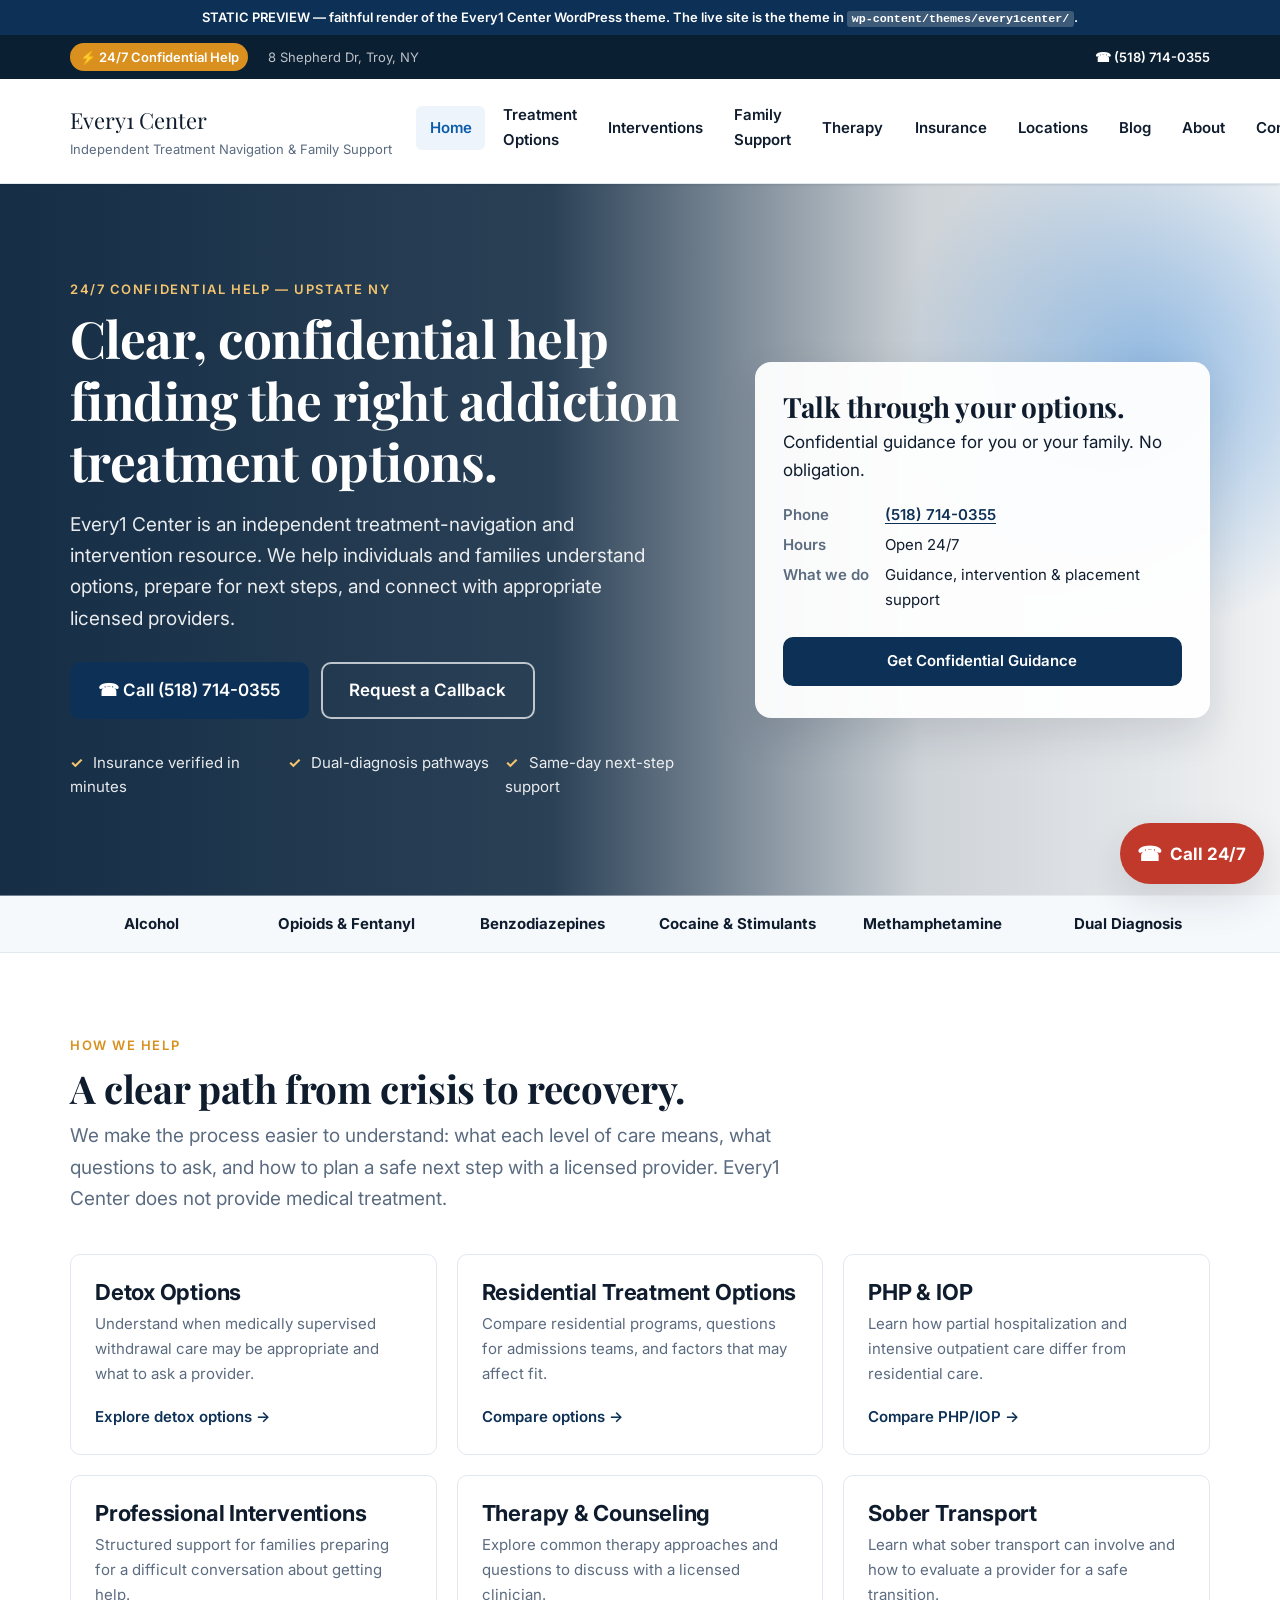
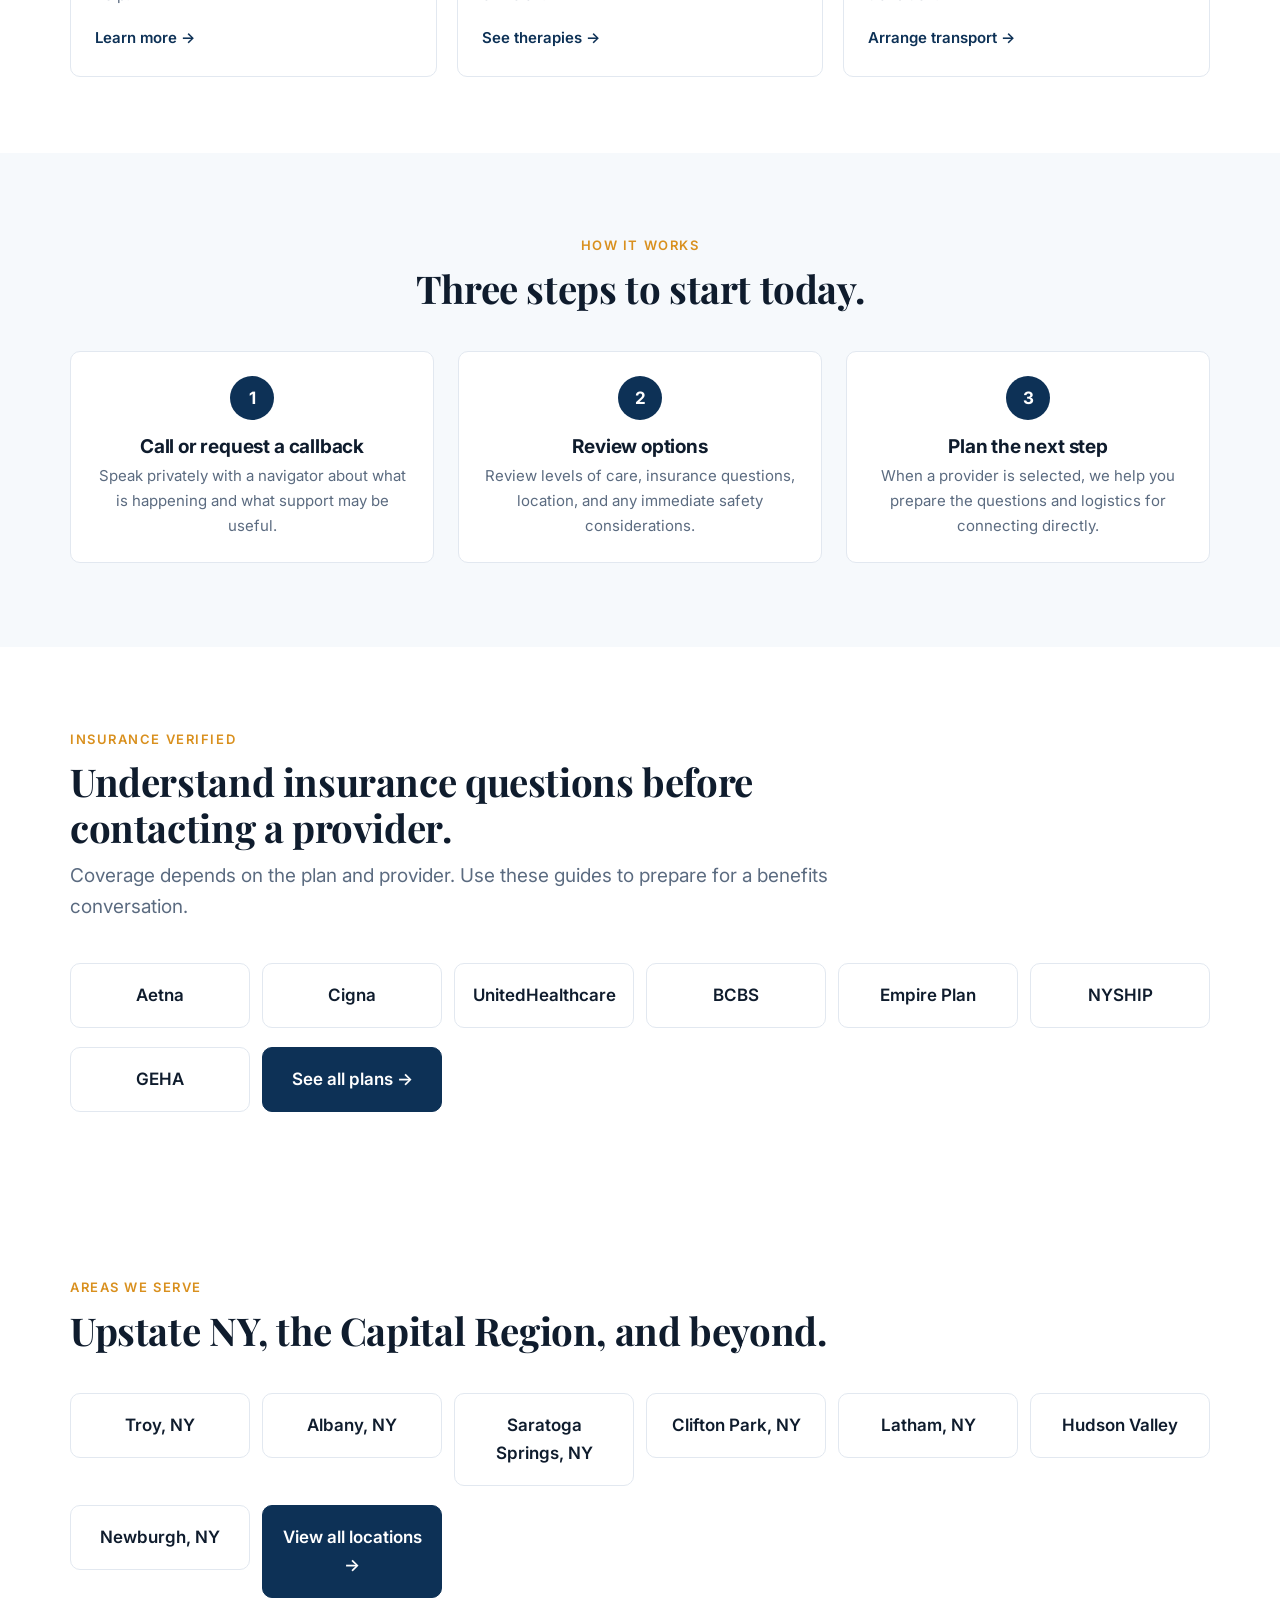
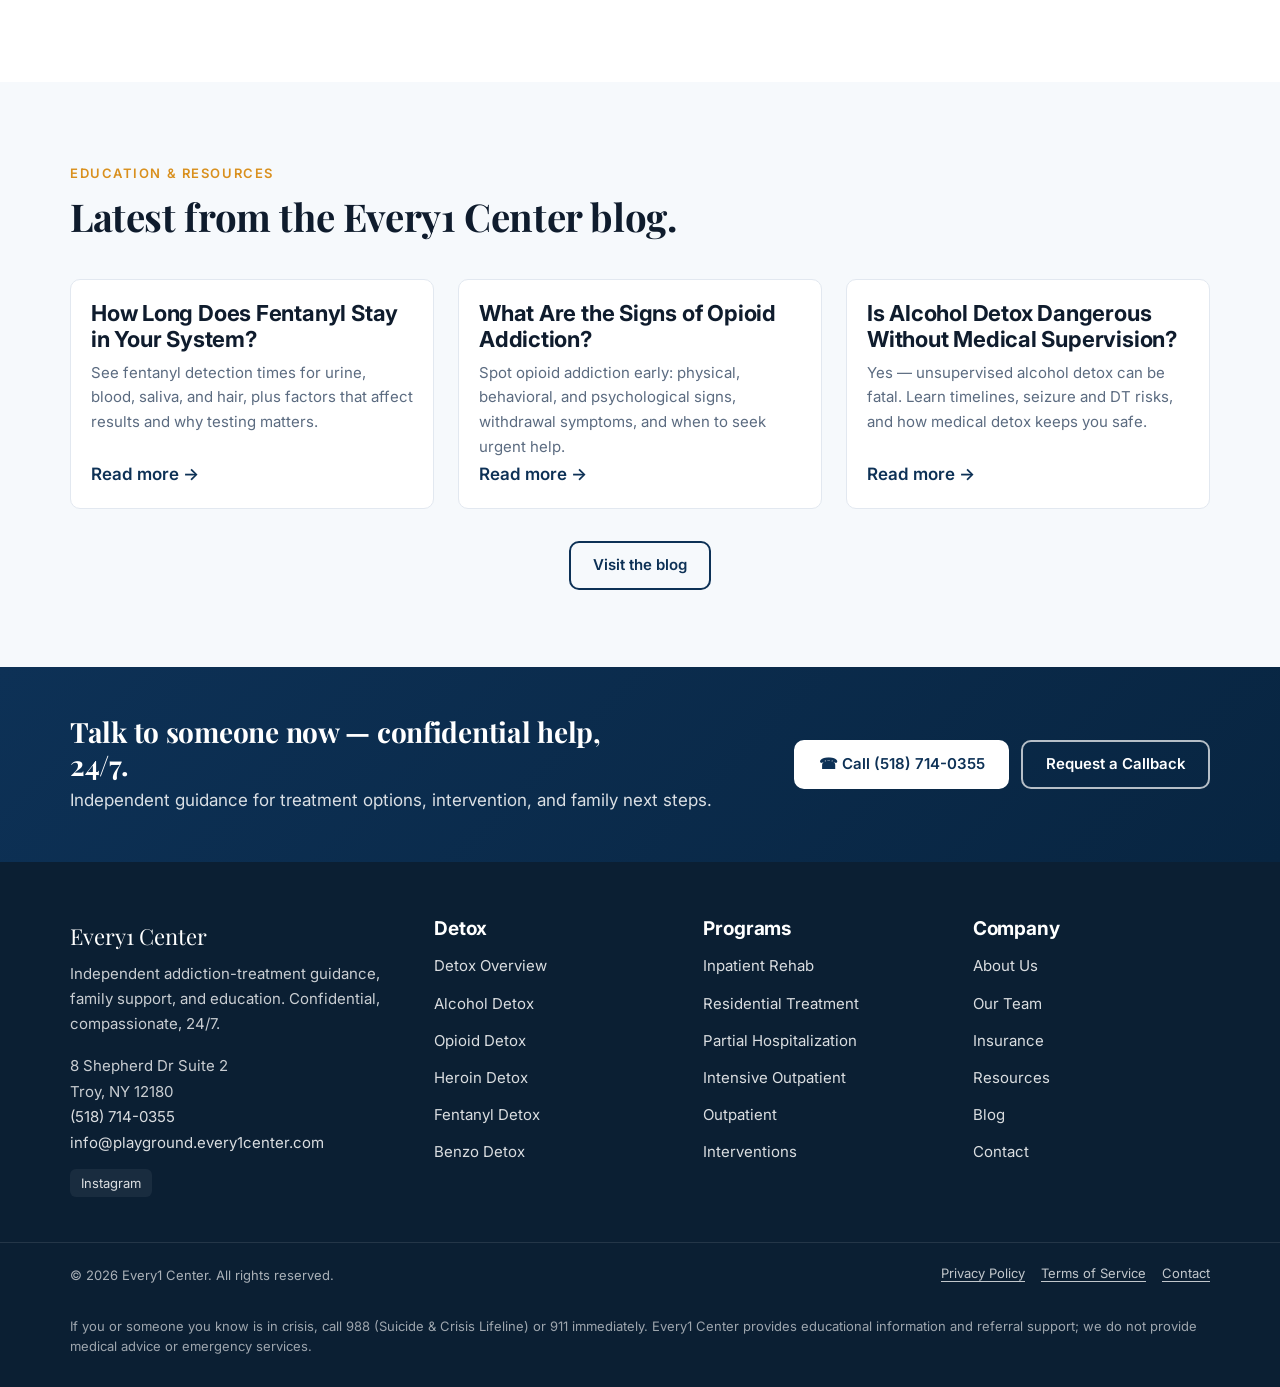
==== preview/index.html @ fe2fc379 "Add Every1 navigation redesign preview and theme updates" ====
<!doctype html>
<html lang="en-US">
<head>
<meta charset="UTF-8">
<meta name="viewport" content="width=device-width, initial-scale=1">
<title>Every1 Center | Treatment Navigation, Intervention & Family Support</title>
<link rel="preconnect" href="https://fonts.googleapis.com"><link rel="preconnect" href="https://fonts.gstatic.com" crossorigin><link href="https://fonts.googleapis.com/css2?family=Inter:wght@400;500;600;700;800&family=Playfair+Display:wght@500;600;700&display=swap" rel="stylesheet">
<style>
/* =============================================================
   Every1 Center — main stylesheet
   Clean medical / healthcare style. Trust-first, accessible.
   ============================================================= */

/* -------- Design tokens -------- */
:root {
	/* Brand: Every1 navy + warm gold + supportive green */
	--c-primary: #0d3156;
	--c-primary-dark: #082541;
	--c-primary-light: #38658f;
	--c-accent: #d9901e;
	--c-accent-dark: #b87412;
	--c-danger: #c0392b;           /* emergency / phone urgency */
	--c-ink: #0f1c2d;              /* near-black text */
	--c-ink-2: #29384b;
	--c-muted: #5b6b80;
	--c-line: #e2e8f0;
	--c-line-2: #cdd6e3;
	--c-bg: #ffffff;
	--c-bg-soft: #f6f9fc;
	--c-bg-tinted: #eef4fb;
	--c-bg-deep: #0b1f33;

	/* Type */
	--ff-sans: 'Inter', -apple-system, BlinkMacSystemFont, 'Segoe UI', Roboto, 'Helvetica Neue', Arial, sans-serif;
	--ff-serif: 'Playfair Display', Georgia, 'Times New Roman', serif;
	--fs-xs: 0.8125rem;
	--fs-sm: 0.9375rem;
	--fs-base: 1.0625rem;
	--fs-md: 1.1875rem;
	--fs-lg: 1.375rem;
	--fs-xl: 1.75rem;
	--fs-2xl: 2.25rem;
	--fs-3xl: 3rem;
	--fs-4xl: 3.75rem;

	/* Layout */
	--container: 1180px;
	--container-narrow: 820px;
	--radius: 10px;
	--radius-lg: 16px;
	--shadow-sm: 0 1px 2px rgba(15, 28, 45, 0.06), 0 1px 3px rgba(15, 28, 45, 0.05);
	--shadow-md: 0 4px 14px rgba(15, 28, 45, 0.08);
	--shadow-lg: 0 16px 40px rgba(15, 28, 45, 0.12);
	--ease: cubic-bezier(0.2, 0.7, 0.2, 1);
}

/* -------- Reset / base -------- */
*, *::before, *::after { box-sizing: border-box; }
html { -webkit-text-size-adjust: 100%; scroll-behavior: smooth; }
body {
	margin: 0;
	font-family: var(--ff-sans);
	font-size: var(--fs-base);
	line-height: 1.65;
	color: var(--c-ink);
	background: var(--c-bg);
	-webkit-font-smoothing: antialiased;
	-moz-osx-font-smoothing: grayscale;
}
img, svg, video { max-width: 100%; height: auto; display: block; }
a { color: var(--c-primary); text-decoration-thickness: 1px; text-underline-offset: 3px; transition: color 0.15s var(--ease); }
a:hover { color: var(--c-primary-dark); }
a:focus-visible { outline: 3px solid var(--c-primary-light); outline-offset: 2px; border-radius: 2px; }
button { font: inherit; cursor: pointer; }
hr { border: 0; height: 1px; background: var(--c-line); margin: 2.5rem 0; }

h1, h2, h3, h4, h5, h6 {
	font-family: var(--ff-serif);
	font-weight: 700;
	color: var(--c-ink);
	line-height: 1.2;
	margin: 0 0 0.75em;
	letter-spacing: -0.01em;
}
h1 { font-size: clamp(2rem, 4vw, var(--fs-4xl)); }
h2 { font-size: clamp(1.625rem, 3vw, var(--fs-3xl)); }
h3 { font-size: var(--fs-xl); }
h4 { font-size: var(--fs-lg); font-family: var(--ff-sans); font-weight: 700; }
h5 { font-size: var(--fs-md); font-family: var(--ff-sans); font-weight: 600; }
h6 { font-size: var(--fs-base); font-family: var(--ff-sans); font-weight: 600; text-transform: uppercase; letter-spacing: 0.06em; }

p { margin: 0 0 1.1em; }
ul, ol { padding-left: 1.25em; margin: 0 0 1.1em; }
ul li, ol li { margin-bottom: 0.4em; }

blockquote {
	border-left: 4px solid var(--c-primary);
	background: var(--c-bg-tinted);
	margin: 1.5em 0;
	padding: 1.25rem 1.5rem;
	font-style: italic;
	font-size: var(--fs-md);
	color: var(--c-ink-2);
	border-radius: 0 var(--radius) var(--radius) 0;
}

code, pre { font-family: ui-monospace, SFMono-Regular, 'SF Mono', Menlo, Consolas, monospace; font-size: 0.9em; }
code { background: var(--c-bg-soft); padding: 0.1em 0.35em; border-radius: 4px; }
pre { background: var(--c-bg-soft); padding: 1rem; border-radius: var(--radius); overflow: auto; }

table { width: 100%; border-collapse: collapse; margin: 1.5em 0; font-size: var(--fs-sm); }
th, td { padding: 0.7rem 0.9rem; border-bottom: 1px solid var(--c-line); text-align: left; }
th { background: var(--c-bg-soft); font-weight: 600; }

/* -------- Utilities -------- */
.container { width: 100%; max-width: var(--container); margin: 0 auto; padding: 0 1.25rem; }
.container-narrow { width: 100%; max-width: var(--container-narrow); margin: 0 auto; padding: 0 1.25rem; }
.text-center { text-align: center; }
.eyebrow {
	display: inline-block;
	font-size: var(--fs-xs);
	font-weight: 600;
	text-transform: uppercase;
	letter-spacing: 0.12em;
	color: var(--c-accent);
	margin: 0 0 0.5rem;
}
.screen-reader-text {
	position: absolute !important; clip: rect(1px, 1px, 1px, 1px);
	width: 1px; height: 1px; overflow: hidden; word-wrap: normal !important;
}
.screen-reader-text:focus {
	background: var(--c-primary); color: #fff;
	clip: auto !important; padding: 14px 22px; font-size: 1rem; height: auto; width: auto;
	z-index: 100000; top: 5px; left: 5px; border-radius: 4px;
}
.skip-link { position: absolute; left: -9999px; top: 0; }
.skip-link:focus { left: 6px; top: 6px; }

/* -------- Buttons -------- */
.btn {
	display: inline-flex;
	align-items: center;
	justify-content: center;
	gap: 0.5rem;
	padding: 0.85rem 1.4rem;
	font-weight: 600;
	font-size: var(--fs-sm);
	line-height: 1.2;
	border-radius: var(--radius);
	border: 2px solid transparent;
	text-decoration: none;
	transition: transform 0.15s var(--ease), background 0.15s var(--ease), color 0.15s var(--ease), border-color 0.15s var(--ease), box-shadow 0.15s var(--ease);
	cursor: pointer;
}
.btn:hover { transform: translateY(-1px); }
.btn:active { transform: translateY(0); }
.btn:focus-visible { outline: 3px solid var(--c-primary-light); outline-offset: 3px; }

.btn-primary { background: var(--c-primary); color: #fff; border-color: var(--c-primary); }
.btn-primary:hover { background: var(--c-primary-dark); border-color: var(--c-primary-dark); color: #fff; }

.btn-accent { background: var(--c-accent); color: #fff; border-color: var(--c-accent); }
.btn-accent:hover { background: var(--c-accent-dark); border-color: var(--c-accent-dark); color: #fff; }

.btn-outline { background: transparent; color: var(--c-primary); border-color: var(--c-primary); }
.btn-outline:hover { background: var(--c-primary); color: #fff; }

.btn-light { background: #fff; color: var(--c-primary); border-color: #fff; }
.btn-light:hover { background: var(--c-bg-soft); color: var(--c-primary-dark); border-color: var(--c-bg-soft); }

.btn-outline-light { background: transparent; color: #fff; border-color: rgba(255,255,255,0.7); }
.btn-outline-light:hover { background: #fff; color: var(--c-primary); }

.btn-sm { padding: 0.6rem 1rem; font-size: var(--fs-xs); }
.btn-lg { padding: 1rem 1.65rem; font-size: var(--fs-base); }
.btn-block { display: flex; width: 100%; }

.phone-link .icon-phone { font-size: 1.1em; }

/* -------- Top bar -------- */
.top-bar {
	background: var(--c-bg-deep);
	color: rgba(255,255,255,0.85);
	font-size: var(--fs-xs);
	padding: 0.5rem 0;
}
.top-bar__inner { display: flex; justify-content: space-between; align-items: center; gap: 1rem; flex-wrap: wrap; }
.top-bar__left, .top-bar__right { display: flex; gap: 1.25rem; align-items: center; flex-wrap: wrap; }
.top-bar__badge { background: var(--c-accent); color: #fff; padding: 0.2rem 0.6rem; border-radius: 999px; font-weight: 600; }
.top-bar__address { opacity: 0.85; }
.top-bar__phone { color: #fff; font-weight: 600; text-decoration: none; }
.top-bar__phone:hover { color: #fff; text-decoration: underline; }
.utility-menu { list-style: none; margin: 0; padding: 0; display: flex; gap: 1rem; }
.utility-menu a { color: rgba(255,255,255,0.85); text-decoration: none; }
.utility-menu a:hover { color: #fff; }

/* -------- Site header -------- */
.site-header {
	background: #fff;
	border-bottom: 1px solid var(--c-line);
	position: sticky;
	top: 0;
	z-index: 50;
	box-shadow: var(--shadow-sm);
}
.site-header__inner {
	display: flex;
	align-items: center;
	gap: 1.5rem;
	padding: 0.9rem 1.25rem;
}
.site-branding { flex: 0 0 auto; }
.site-branding .custom-logo-link img { max-height: 48px; width: auto; }
.site-title { margin: 0; font-family: var(--ff-serif); font-size: var(--fs-lg); }
.site-title a { color: var(--c-ink); text-decoration: none; }
.site-description { margin: 0; font-size: var(--fs-xs); color: var(--c-muted); }

.main-navigation { flex: 1 1 auto; display: flex; justify-content: center; }
.primary-menu { list-style: none; margin: 0; padding: 0; display: flex; gap: 0.25rem; align-items: center; }
.primary-menu > li { position: relative; }
.primary-menu > li > a {
	color: var(--c-ink); font-weight: 600; font-size: var(--fs-sm);
	padding: 0.6rem 0.85rem; display: inline-block; text-decoration: none;
	border-radius: 6px;
}
.primary-menu > li > a:hover,
.primary-menu > li.current-menu-item > a,
.primary-menu > li.current-menu-parent > a,
.primary-menu > li.current-menu-ancestor > a { color: var(--c-primary); background: var(--c-bg-tinted); }
.primary-menu .submenu-toggle {
	background: none; border: 0; color: var(--c-muted); font-size: 1.1rem; padding: 0.2rem 0.4rem;
	line-height: 1;
}
.primary-menu .sub-menu {
	list-style: none; margin: 0; padding: 0.5rem;
	position: absolute; top: 100%; left: 0;
	background: #fff; border: 1px solid var(--c-line); border-radius: var(--radius);
	box-shadow: var(--shadow-lg);
	min-width: 240px;
	opacity: 0; visibility: hidden; transform: translateY(6px);
	transition: opacity 0.15s var(--ease), visibility 0.15s var(--ease), transform 0.15s var(--ease);
	z-index: 60;
}
.primary-menu > li:hover > .sub-menu,
.primary-menu > li:focus-within > .sub-menu,
.primary-menu > li.is-open > .sub-menu { opacity: 1; visibility: visible; transform: translateY(0); }
.primary-menu .sub-menu a {
	display: block; padding: 0.5rem 0.75rem; color: var(--c-ink-2); text-decoration: none;
	border-radius: 6px; font-size: var(--fs-sm);
}
.primary-menu .sub-menu a:hover { background: var(--c-bg-tinted); color: var(--c-primary); }

.menu-toggle {
	display: none;
	background: transparent; border: 1px solid var(--c-line);
	border-radius: 8px; padding: 0.5rem 0.65rem;
}
.menu-toggle__bars { display: inline-block; width: 22px; height: 16px; position: relative; }
.menu-toggle__bars span {
	position: absolute; left: 0; right: 0; height: 2px; background: var(--c-ink);
	border-radius: 2px; transition: transform 0.2s var(--ease), opacity 0.2s var(--ease);
}
.menu-toggle__bars span:nth-child(1) { top: 0; }
.menu-toggle__bars span:nth-child(2) { top: 7px; }
.menu-toggle__bars span:nth-child(3) { top: 14px; }
.menu-toggle[aria-expanded="true"] .menu-toggle__bars span:nth-child(1) { transform: translateY(7px) rotate(45deg); }
.menu-toggle[aria-expanded="true"] .menu-toggle__bars span:nth-child(2) { opacity: 0; }
.menu-toggle[aria-expanded="true"] .menu-toggle__bars span:nth-child(3) { transform: translateY(-7px) rotate(-45deg); }

.site-header__cta { flex: 0 0 auto; }

/* -------- Breadcrumb strip -------- */
.page-header-strip {
	background: var(--c-bg-soft);
	border-bottom: 1px solid var(--c-line);
	padding: 0.65rem 0;
	font-size: var(--fs-xs);
	color: var(--c-muted);
}
.breadcrumbs ol { list-style: none; margin: 0; padding: 0; display: flex; flex-wrap: wrap; gap: 0.35rem; }
.breadcrumbs li { display: inline-flex; align-items: center; gap: 0.35rem; }
.breadcrumbs a { color: var(--c-muted); text-decoration: none; }
.breadcrumbs a:hover { color: var(--c-primary); text-decoration: underline; }
.breadcrumbs li[aria-current="page"] { color: var(--c-ink); font-weight: 500; }
.breadcrumbs .bc-sep { color: var(--c-line-2); }

/* -------- Hero -------- */
.hero {
	background-image: linear-gradient(90deg, rgba(7, 33, 58, .94) 0%, rgba(7, 33, 58, .86) 43%, rgba(7, 33, 58, .20) 72%, rgba(7, 33, 58, .06) 100%), url('https://images.unsplash.com/photo-1576091160399-112ba8d25d1d?auto=format&fit=crop&w=1900&q=85');
	background-position: center;
	background-size: cover;
	color: #fff;
	padding: clamp(3rem, 7vw, 6rem) 0;
	position: relative;
	overflow: hidden;
}
.hero::after {
	content: ""; position: absolute; right: -10%; top: -10%;
	width: 520px; height: 520px;
	background: radial-gradient(circle, rgba(46, 131, 216, 0.45), transparent 70%);
	pointer-events: none;
}
.hero__inner {
	display: grid;
	grid-template-columns: minmax(0, 1.4fr) minmax(0, 1fr);
	gap: 3rem;
	align-items: center;
	position: relative;
	z-index: 1;
}
.hero h1 { color: #fff; margin-bottom: 1rem; }
.hero__content .eyebrow { color: #f4c46e; }
.hero__lede { font-size: var(--fs-md); color: rgba(255,255,255,0.9); margin-bottom: 1.75rem; max-width: 38rem; }
.hero__actions { display: flex; flex-wrap: wrap; gap: 0.75rem; margin-bottom: 2rem; }
.hero__trust { list-style: none; padding: 0; margin: 0; display: grid; grid-template-columns: repeat(auto-fit, minmax(180px, 1fr)); gap: 0.5rem 1rem; color: rgba(255,255,255,0.9); }
.hero__trust li { padding-left: 0; font-size: var(--fs-sm); }
.hero__trust li span { color: #f4c46e; font-weight: 700; margin-right: 0.4rem; }

.hero__card {
	background: rgba(255,255,255,0.95);
	color: var(--c-ink);
	border-radius: var(--radius-lg);
	padding: 1.75rem 1.75rem 2rem;
	box-shadow: var(--shadow-lg);
	backdrop-filter: blur(4px);
}
.hero__card h2 { font-size: var(--fs-xl); margin-bottom: 0.25rem; }
.hero__card-meta { margin: 1rem 0 1.5rem; display: grid; grid-template-columns: auto 1fr; column-gap: 1rem; row-gap: 0.35rem; font-size: var(--fs-sm); }
.hero__card-meta dt { font-weight: 600; color: var(--c-muted); }
.hero__card-meta dd { margin: 0; color: var(--c-ink); }
.hero__card-meta a { color: var(--c-primary); font-weight: 600; }

/* -------- Trust bar -------- */
.trust-bar {
	background: var(--c-bg-soft);
	border-bottom: 1px solid var(--c-line);
	padding: 1rem 0;
}
.trust-bar__grid {
	display: grid;
	grid-template-columns: repeat(auto-fit, minmax(150px, 1fr));
	gap: 0.5rem 2rem;
	text-align: center;
	font-size: var(--fs-sm);
	color: var(--c-muted);
}
.trust-bar__item strong { color: var(--c-ink); }

/* -------- Sections -------- */
section { padding: clamp(3rem, 6vw, 5rem) 0; }
.section-header { max-width: 760px; margin: 0 0 2.5rem; }
.section-header--center { margin-left: auto; margin-right: auto; text-align: center; }
.section-header h2 { margin-bottom: 0.6rem; }
.section-sub { color: var(--c-muted); font-size: var(--fs-md); margin: 0; }

/* -------- Card grid -------- */
.card-grid { display: grid; gap: 1.25rem; }
.card-grid--2 { grid-template-columns: repeat(auto-fit, minmax(280px, 1fr)); }
.card-grid--3 { grid-template-columns: repeat(auto-fit, minmax(280px, 1fr)); }
.card-grid--4 { grid-template-columns: repeat(auto-fit, minmax(220px, 1fr)); }

.service-card {
	display: block;
	padding: 1.5rem;
	background: #fff;
	border: 1px solid var(--c-line);
	border-radius: var(--radius);
	text-decoration: none;
	color: var(--c-ink);
	transition: transform 0.2s var(--ease), box-shadow 0.2s var(--ease), border-color 0.2s var(--ease);
	position: relative;
}
.service-card:hover { transform: translateY(-4px); box-shadow: var(--shadow-md); border-color: var(--c-primary-light); color: var(--c-ink); }
.service-card h3 { font-size: var(--fs-lg); font-family: var(--ff-sans); font-weight: 700; margin-bottom: 0.4rem; }
.service-card p { color: var(--c-muted); margin-bottom: 1rem; font-size: var(--fs-sm); }
.service-card .card-cta { color: var(--c-primary); font-weight: 600; font-size: var(--fs-sm); }

/* -------- Steps -------- */
.steps { background: var(--c-bg-soft); }
.steps-list { list-style: none; padding: 0; margin: 0; display: grid; gap: 1.5rem; grid-template-columns: repeat(auto-fit, minmax(240px, 1fr)); }
.steps-list li {
	background: #fff; border: 1px solid var(--c-line); border-radius: var(--radius);
	padding: 1.5rem 1.25rem; text-align: center;
}
.steps-list__num {
	display: inline-flex; align-items: center; justify-content: center;
	width: 44px; height: 44px;
	background: var(--c-primary); color: #fff;
	border-radius: 50%; font-weight: 700; margin-bottom: 1rem;
}
.steps-list h3 { font-family: var(--ff-sans); font-size: var(--fs-md); margin-bottom: 0.35rem; }
.steps-list p { color: var(--c-muted); font-size: var(--fs-sm); margin: 0; }

/* -------- Insurance + locations grids -------- */
.insurance-grid, .location-grid {
	list-style: none; padding: 0; margin: 0;
	display: grid; gap: 0.75rem;
	grid-template-columns: repeat(auto-fit, minmax(180px, 1fr));
}
.insurance-grid li a, .location-grid li a {
	display: flex; align-items: center; justify-content: center;
	padding: 1.1rem 1rem; min-height: 64px;
	background: #fff; border: 1px solid var(--c-line);
	border-radius: var(--radius);
	color: var(--c-ink); font-weight: 600; text-decoration: none; text-align: center;
	transition: border-color 0.15s var(--ease), color 0.15s var(--ease), background 0.15s var(--ease);
}
.insurance-grid li a:hover, .location-grid li a:hover { border-color: var(--c-primary); color: var(--c-primary); background: var(--c-bg-tinted); }
.insurance-grid li .all-link, .location-grid li .all-link { background: var(--c-primary); color: #fff; border-color: var(--c-primary); }
.insurance-grid li .all-link:hover, .location-grid li .all-link:hover { background: var(--c-primary-dark); color: #fff; border-color: var(--c-primary-dark); }

/* -------- Blog teaser & post cards -------- */
.blog-teaser { background: var(--c-bg-soft); }
.post-grid { display: grid; gap: 1.5rem; grid-template-columns: repeat(auto-fit, minmax(280px, 1fr)); margin-bottom: 2rem; }
.post-card {
	background: #fff; border: 1px solid var(--c-line); border-radius: var(--radius);
	overflow: hidden; display: flex; flex-direction: column;
	transition: box-shadow 0.2s var(--ease), transform 0.2s var(--ease);
}
.post-card:hover { box-shadow: var(--shadow-md); transform: translateY(-2px); }
.post-card__media { display: block; background: var(--c-bg-tinted); aspect-ratio: 16 / 10; overflow: hidden; }
.post-card__media img { width: 100%; height: 100%; object-fit: cover; }
.post-card__body { padding: 1.25rem; flex: 1; display: flex; flex-direction: column; }
.post-card__meta { font-size: var(--fs-xs); color: var(--c-muted); margin-bottom: 0.5rem; text-transform: uppercase; letter-spacing: 0.06em; }
.post-card__meta a { color: var(--c-accent); text-decoration: none; font-weight: 600; }
.post-card__title { font-size: var(--fs-lg); font-family: var(--ff-sans); margin-bottom: 0.5rem; }
.post-card__title a { color: var(--c-ink); text-decoration: none; }
.post-card__title a:hover { color: var(--c-primary); }
.post-card__excerpt { color: var(--c-muted); font-size: var(--fs-sm); flex: 1; }
.post-card__footer { margin-top: 0.75rem; }
.read-more { font-weight: 600; color: var(--c-primary); text-decoration: none; }
.read-more:hover { text-decoration: underline; }

/* -------- CTA band -------- */
.cta-band {
	background: linear-gradient(135deg, var(--c-primary), var(--c-primary-dark));
	color: #fff;
	padding: 3rem 0;
}
.cta-band .container {
	display: flex; gap: 2rem; align-items: center; justify-content: space-between; flex-wrap: wrap;
}
.cta-band h2 { color: #fff; font-size: var(--fs-xl); margin-bottom: 0.25rem; max-width: 36rem; }
.cta-band p { color: rgba(255,255,255,0.85); margin: 0; }
.cta-band__actions { display: flex; gap: 0.75rem; flex-wrap: wrap; }

/* -------- Page header / entry -------- */
.page-main, .single-main, .archive-main, .search-main {
	background: #fff;
	padding: clamp(2.5rem, 5vw, 4rem) 0 clamp(3rem, 6vw, 5rem);
}
.entry-page .entry-header { margin-bottom: 2rem; }
.entry-title { margin-bottom: 0.5rem; }
.entry-lede { color: var(--c-muted); font-size: var(--fs-md); max-width: 60ch; }
.entry-featured { margin: 0 auto 2rem; }
.entry-featured img { width: 100%; border-radius: var(--radius); }
.entry-content {
	max-width: 760px; margin: 0 auto;
}
.entry-content > .container { padding: 0; }
.entry-content h2 { margin-top: 2.5rem; }
.entry-content h3 { margin-top: 2rem; }
.entry-content img { border-radius: var(--radius); margin: 1.5rem 0; }
.entry-content a { font-weight: 500; }
.entry-content blockquote p:last-child { margin-bottom: 0; }
.entry-content ul, .entry-content ol { padding-left: 1.5em; }

.entry-meta { color: var(--c-muted); font-size: var(--fs-sm); margin-top: 0.5rem; }
.entry-meta a { color: inherit; text-decoration: none; }
.entry-meta a:hover { color: var(--c-primary); }
.cat-links { display: inline-block; font-size: var(--fs-xs); text-transform: uppercase; letter-spacing: 0.06em; color: var(--c-accent); font-weight: 600; }
.cat-links a { color: inherit; text-decoration: none; }

.entry-footer { margin-top: 2rem; font-size: var(--fs-sm); color: var(--c-muted); }
.edit-link a { color: var(--c-primary); text-decoration: none; }

.post-pagination {
	display: grid; gap: 1rem;
	grid-template-columns: repeat(auto-fit, minmax(260px, 1fr));
	margin: 3rem 0;
	padding: 1.5rem 0;
	border-top: 1px solid var(--c-line);
	border-bottom: 1px solid var(--c-line);
}
.post-pagination a { text-decoration: none; color: var(--c-ink); display: block; }
.post-pagination .nav-direction { display: block; font-size: var(--fs-xs); color: var(--c-muted); text-transform: uppercase; letter-spacing: 0.06em; }
.post-pagination .nav-title { font-weight: 600; color: var(--c-primary); }

/* -------- Layout with sidebar -------- */
.layout-with-sidebar {
	display: grid;
	gap: 3rem;
	grid-template-columns: minmax(0, 1fr) 320px;
	align-items: start;
}
.layout-with-sidebar .main-content { min-width: 0; }
.widget-area .widget {
	background: #fff;
	border: 1px solid var(--c-line);
	border-radius: var(--radius);
	padding: 1.25rem;
	margin-bottom: 1.25rem;
}
.widget-title { font-size: var(--fs-md); font-family: var(--ff-sans); margin-bottom: 0.75rem; }
.widget ul { list-style: none; padding: 0; margin: 0; }
.widget ul li { padding: 0.35rem 0; border-bottom: 1px dashed var(--c-line); }
.widget ul li:last-child { border-bottom: 0; }
.widget ul li a { color: var(--c-ink-2); text-decoration: none; }
.widget ul li a:hover { color: var(--c-primary); }
.widget-help { background: var(--c-bg-tinted); border-color: var(--c-primary-light); }
.widget-help .btn + .btn { margin-top: 0.5rem; }

/* -------- Page title block -------- */
.page-title-block { margin-bottom: 2rem; }
.page-title-block .page-title { margin-bottom: 0.5rem; }
.archive-description { color: var(--c-muted); }

/* -------- Search form -------- */
.search-form { display: flex; gap: 0.5rem; align-items: stretch; }
.search-form .search-field {
	flex: 1; padding: 0.75rem 1rem; border: 1px solid var(--c-line);
	border-radius: var(--radius); font: inherit; background: #fff; color: var(--c-ink);
}
.search-form .search-field:focus { outline: 3px solid var(--c-primary-light); outline-offset: 1px; border-color: var(--c-primary); }
.search-result { padding: 1.25rem 0; border-bottom: 1px solid var(--c-line); }
.search-result__title { font-family: var(--ff-sans); font-size: var(--fs-lg); margin-bottom: 0.25rem; }
.search-result__title a { color: var(--c-primary); text-decoration: none; }
.search-result__url { font-size: var(--fs-xs); color: var(--c-muted); margin: 0 0 0.5rem; }
.search-result__excerpt { color: var(--c-ink-2); }

/* -------- 404 -------- */
.error-404 { padding: 5rem 0; text-align: center; }
.error-404__inner { max-width: 640px; margin: 0 auto; }
.error-404 h1 { margin-bottom: 0.5rem; }
.error-404__lede { color: var(--c-muted); margin-bottom: 1.5rem; }
.error-404__actions { display: flex; gap: 0.75rem; justify-content: center; flex-wrap: wrap; margin-bottom: 2rem; }
.error-404__search { margin: 2rem auto; max-width: 480px; }
.error-404__links { margin-top: 2rem; text-align: left; }
.error-404__links ul { list-style: disc; padding-left: 1.5rem; }

/* -------- Pagination -------- */
.pagination { display: flex; justify-content: center; gap: 0.4rem; flex-wrap: wrap; margin: 2rem 0 0; }
.pagination .page-numbers {
	display: inline-flex; align-items: center; justify-content: center;
	min-width: 40px; height: 40px; padding: 0 0.75rem;
	border: 1px solid var(--c-line); border-radius: 8px;
	color: var(--c-ink-2); text-decoration: none; font-weight: 600;
}
.pagination .page-numbers:hover, .pagination .page-numbers.current { background: var(--c-primary); color: #fff; border-color: var(--c-primary); }

/* -------- Footer -------- */
.site-footer { background: var(--c-bg-deep); color: rgba(255,255,255,0.8); padding-top: 3.5rem; margin-top: 0; }
.site-footer__top { display: grid; gap: 2rem; grid-template-columns: 1.4fr 1fr 1fr 1fr; padding-bottom: 2.5rem; }
.footer-col { font-size: var(--fs-sm); }
.footer-col .widget-title, .footer-col h3 { color: #fff; font-family: var(--ff-sans); font-size: var(--fs-md); margin-bottom: 0.85rem; }
.footer-col p, .footer-col address { color: rgba(255,255,255,0.78); font-style: normal; }
.footer-col a { color: rgba(255,255,255,0.85); text-decoration: none; }
.footer-col a:hover { color: #fff; text-decoration: underline; }
.footer-title { font-family: var(--ff-serif); font-size: var(--fs-lg); margin: 0 0 0.5rem; }
.footer-title a { color: #fff; }
.footer-tagline { font-size: var(--fs-sm); }
.footer-address { line-height: 1.7; font-size: var(--fs-sm); }
.footer-links { list-style: none; padding: 0; margin: 0; display: grid; gap: 0.4rem; }
.social-links { list-style: none; padding: 0; margin: 1rem 0 0; display: flex; gap: 0.75rem; }
.social-links a { padding: 0.35rem 0.7rem; background: rgba(255,255,255,0.06); border-radius: 6px; font-size: var(--fs-xs); }
.social-links a:hover { background: rgba(255,255,255,0.12); text-decoration: none; }

.site-footer__bottom {
	border-top: 1px solid rgba(255,255,255,0.1);
	padding: 1.25rem 0 2rem;
	font-size: var(--fs-xs);
	color: rgba(255,255,255,0.65);
}
.site-footer__bottom .container { display: flex; flex-wrap: wrap; gap: 1rem; justify-content: space-between; align-items: center; }
.footer-menu { list-style: none; padding: 0; margin: 0; display: flex; gap: 1rem; flex-wrap: wrap; }
.footer-menu a { color: rgba(255,255,255,0.75); }
.copyright { margin: 0; }
.legal-fine-print { flex-basis: 100%; margin: 0.75rem 0 0; line-height: 1.5; color: rgba(255,255,255,0.6); }

/* -------- Floating call button -------- */
.floating-call {
	position: fixed; right: 1rem; bottom: 1rem;
	background: var(--c-danger); color: #fff;
	padding: 0.85rem 1.1rem;
	border-radius: 999px;
	font-weight: 700; text-decoration: none;
	box-shadow: var(--shadow-lg);
	display: inline-flex; align-items: center; gap: 0.5rem;
	z-index: 70;
	transition: transform 0.15s var(--ease), background 0.15s var(--ease);
}
.floating-call:hover { transform: translateY(-2px); background: #a32a1f; color: #fff; }
.floating-call span:first-child { font-size: 1.2em; }

/* -------- Responsive -------- */
@media (max-width: 980px) {
	.site-footer__top { grid-template-columns: 1fr 1fr; }
	.hero__inner { grid-template-columns: 1fr; }
	.hero__card { order: 2; }
	.layout-with-sidebar { grid-template-columns: 1fr; }
	.layout-with-sidebar .widget-area { order: 2; }
}

@media (max-width: 760px) {
	.menu-toggle { display: inline-flex; align-items: center; justify-content: center; margin-left: auto; }
	.site-header__inner { flex-wrap: wrap; gap: 0.75rem; }
	.site-header__cta { display: none; }
	.main-navigation {
		flex-basis: 100%;
		max-height: 0;
		overflow: hidden;
		transition: max-height 0.25s var(--ease);
	}
	.main-navigation.is-open { max-height: 1500px; }
	.primary-menu { flex-direction: column; align-items: stretch; gap: 0; padding: 0.5rem 0; }
	.primary-menu > li > a { padding: 0.75rem 0.5rem; border-bottom: 1px solid var(--c-line); }
	.primary-menu .sub-menu {
		position: static; opacity: 1; visibility: visible; transform: none;
		box-shadow: none; border: 0; border-left: 3px solid var(--c-line);
		border-radius: 0; padding-left: 1rem;
		max-height: 0; overflow: hidden; transition: max-height 0.2s var(--ease);
	}
	.primary-menu > li.is-open > .sub-menu { max-height: 1500px; }
	.top-bar__inner { font-size: 0.8125rem; gap: 0.5rem; }
	.top-bar__left .top-bar__address { display: none; }
	.site-footer__top { grid-template-columns: 1fr; }
	.cta-band .container { flex-direction: column; align-items: flex-start; text-align: left; }
}

@media (max-width: 480px) {
	.btn { width: 100%; }
	.hero__actions .btn, .cta-band__actions .btn { width: 100%; }
	.floating-call__text { display: none; }
	.floating-call { padding: 0.85rem 1rem; }
}

@media print {
	.top-bar, .site-header__cta, .floating-call, .cta-band, .menu-toggle, .main-navigation, .site-footer__bottom .footer-menu { display: none !important; }
	body { color: #000; }
	a { color: #000; text-decoration: underline; }
}

</style>
</head>
<body>
<div style="background:#0d3156;color:#fff;text-align:center;padding:.5rem 1rem;font:600 13px/1.4 Inter,sans-serif;">STATIC PREVIEW &mdash; faithful render of the Every1 Center WordPress theme. The live site is the theme in <code style="background:rgba(255,255,255,.2);padding:1px 5px;border-radius:3px;">wp-content/themes/every1center/</code>.</div>

<div class="top-bar">
  <div class="container top-bar__inner">
    <div class="top-bar__left">
      <span class="top-bar__badge">&#9889; 24/7 Confidential Help</span>
      <span class="top-bar__address">8 Shepherd Dr, Troy, NY</span>
    </div>
    <div class="top-bar__right">
      <a class="top-bar__phone" href="tel:+15187140355">&#9742; (518) 714-0355</a>
    </div>
  </div>
</div>
<header class="site-header">
  <div class="container site-header__inner">
    <div class="site-branding">
      <p class="site-title"><a href="index.html">Every1 Center</a></p>
      <p class="site-description">Independent Treatment Navigation &amp; Family Support</p>
    </div>
    <button class="menu-toggle" aria-expanded="false" aria-controls="nav">
      <span class="menu-toggle__bars"><span></span><span></span><span></span></span>
      <span class="screen-reader-text">Menu</span>
    </button>
    <nav class="main-navigation" id="nav" aria-label="Primary">
      <ul class="primary-menu">
        <li><a href="index.html" style="background:#eef4fb;color:#0b5cab;">Home</a></li>
        <li><a href="interior.html">Treatment Options</a></li>
        <li><a href="#">Interventions</a></li>
        <li><a href="#">Family Support</a></li>
        <li><a href="#">Therapy</a></li>
        <li><a href="#">Insurance</a></li>
        <li><a href="#">Locations</a></li>
        <li><a href="blog-post.html">Blog</a></li>
        <li><a href="#">About</a></li>
        <li><a href="#">Contact</a></li>
      </ul>
    </nav>
    <div class="site-header__cta">
      <a class="btn btn-primary btn-sm phone-link" href="tel:+15187140355">&#9742; Call (518) 714-0355</a>
    </div>
  </div>
</header>

<main class="site-main home-main">
  <section class="hero">
    <div class="container hero__inner">
      <div class="hero__content">
        <p class="eyebrow">24/7 Confidential Help &mdash; Upstate NY</p>
        <h1>Clear, confidential help finding the right addiction treatment options.</h1>
        <p class="hero__lede">Every1 Center is an independent treatment-navigation and intervention resource. We help individuals and families understand options, prepare for next steps, and connect with appropriate licensed providers.</p>
        <div class="hero__actions">
          <a class="btn btn-primary btn-lg phone-link" href="tel:+15187140355">&#9742; Call (518) 714-0355</a>
          <a class="btn btn-outline-light btn-lg" href="#">Request a Callback</a>
        </div>
        <ul class="hero__trust">
          <li><span>&check;</span> Insurance verified in minutes</li>
          <li><span>&check;</span> Dual-diagnosis pathways</li>
          <li><span>&check;</span> Same-day next-step support</li>
        </ul>
      </div>
      <aside class="hero__card">
        <h2>Talk through your options.</h2>
        <p>Confidential guidance for you or your family. No obligation.</p>
        <dl class="hero__card-meta">
          <dt>Phone</dt><dd><a href="tel:+15187140355">(518) 714-0355</a></dd>
          <dt>Hours</dt><dd>Open 24/7</dd>
          <dt>What we do</dt><dd>Guidance, intervention &amp; placement support</dd>
        </dl>
        <a class="btn btn-primary btn-block" href="#">Get Confidential Guidance</a>
      </aside>
    </div>
  </section>

  <section class="trust-bar">
    <div class="container trust-bar__grid">
      <div class="trust-bar__item"><strong>Alcohol</strong></div>
      <div class="trust-bar__item"><strong>Opioids &amp; Fentanyl</strong></div>
      <div class="trust-bar__item"><strong>Benzodiazepines</strong></div>
      <div class="trust-bar__item"><strong>Cocaine &amp; Stimulants</strong></div>
      <div class="trust-bar__item"><strong>Methamphetamine</strong></div>
      <div class="trust-bar__item"><strong>Dual Diagnosis</strong></div>
    </div>
  </section>

  <section class="services">
    <div class="container">
      <header class="section-header">
        <p class="eyebrow">How we help</p>
        <h2>A clear path from crisis to recovery.</h2>
        <p class="section-sub">We make the process easier to understand: what each level of care means, what questions to ask, and how to plan a safe next step with a licensed provider. Every1 Center does not provide medical treatment.</p>
      </header>
      <div class="card-grid card-grid--3">
        <a class="service-card" href="interior.html"><h3>Detox Options</h3><p>Understand when medically supervised withdrawal care may be appropriate and what to ask a provider.</p><span class="card-cta">Explore detox options &rarr;</span></a>
        <a class="service-card" href="#"><h3>Residential Treatment Options</h3><p>Compare residential programs, questions for admissions teams, and factors that may affect fit.</p><span class="card-cta">Compare options &rarr;</span></a>
        <a class="service-card" href="#"><h3>PHP &amp; IOP</h3><p>Learn how partial hospitalization and intensive outpatient care differ from residential care.</p><span class="card-cta">Compare PHP/IOP &rarr;</span></a>
        <a class="service-card" href="#"><h3>Professional Interventions</h3><p>Structured support for families preparing for a difficult conversation about getting help.</p><span class="card-cta">Learn more &rarr;</span></a>
        <a class="service-card" href="#"><h3>Therapy &amp; Counseling</h3><p>Explore common therapy approaches and questions to discuss with a licensed clinician.</p><span class="card-cta">See therapies &rarr;</span></a>
        <a class="service-card" href="#"><h3>Sober Transport</h3><p>Learn what sober transport can involve and how to evaluate a provider for a safe transition.</p><span class="card-cta">Arrange transport &rarr;</span></a>
      </div>
    </div>
  </section>

  <section class="steps">
    <div class="container">
      <header class="section-header section-header--center">
        <p class="eyebrow">How it works</p>
        <h2>Three steps to start today.</h2>
      </header>
      <ol class="steps-list">
        <li><span class="steps-list__num">1</span><h3>Call or request a callback</h3><p>Speak privately with a navigator about what is happening and what support may be useful.</p></li>
        <li><span class="steps-list__num">2</span><h3>Review options</h3><p>Review levels of care, insurance questions, location, and any immediate safety considerations.</p></li>
        <li><span class="steps-list__num">3</span><h3>Plan the next step</h3><p>When a provider is selected, we help you prepare the questions and logistics for connecting directly.</p></li>
      </ol>
    </div>
  </section>

  <section class="insurance">
    <div class="container">
      <header class="section-header">
        <p class="eyebrow">Insurance verified</p>
        <h2>Understand insurance questions before contacting a provider.</h2>
        <p class="section-sub">Coverage depends on the plan and provider. Use these guides to prepare for a benefits conversation.</p>
      </header>
      <ul class="insurance-grid">
        <li><a href="#">Aetna</a></li><li><a href="#">Cigna</a></li>
        <li><a href="#">UnitedHealthcare</a></li><li><a href="#">BCBS</a></li>
        <li><a href="#">Empire Plan</a></li><li><a href="#">NYSHIP</a></li>
        <li><a href="#">GEHA</a></li><li><a href="#" class="all-link">See all plans &rarr;</a></li>
      </ul>
    </div>
  </section>

  <section class="locations">
    <div class="container">
      <header class="section-header">
        <p class="eyebrow">Areas we serve</p>
        <h2>Upstate NY, the Capital Region, and beyond.</h2>
      </header>
      <ul class="location-grid">
        <li><a href="#">Troy, NY</a></li><li><a href="#">Albany, NY</a></li>
        <li><a href="#">Saratoga Springs, NY</a></li><li><a href="#">Clifton Park, NY</a></li>
        <li><a href="#">Latham, NY</a></li><li><a href="#">Hudson Valley</a></li>
        <li><a href="#">Newburgh, NY</a></li><li><a href="#" class="all-link">View all locations &rarr;</a></li>
      </ul>
    </div>
  </section>

  <section class="blog-teaser">
    <div class="container">
      <header class="section-header">
        <p class="eyebrow">Education &amp; resources</p>
        <h2>Latest from the Every1 Center blog.</h2>
      </header>
      <div class="post-grid">
        <article class="post-card"><div class="post-card__body"><h3 class="post-card__title"><a href="blog-post.html">How Long Does Fentanyl Stay in Your System?</a></h3><div class="post-card__excerpt">See fentanyl detection times for urine, blood, saliva, and hair, plus factors that affect results and why testing matters.</div><a class="read-more" href="blog-post.html">Read more &rarr;</a></div></article>
        <article class="post-card"><div class="post-card__body"><h3 class="post-card__title"><a href="blog-post.html">What Are the Signs of Opioid Addiction?</a></h3><div class="post-card__excerpt">Spot opioid addiction early: physical, behavioral, and psychological signs, withdrawal symptoms, and when to seek urgent help.</div><a class="read-more" href="blog-post.html">Read more &rarr;</a></div></article>
        <article class="post-card"><div class="post-card__body"><h3 class="post-card__title"><a href="blog-post.html">Is Alcohol Detox Dangerous Without Medical Supervision?</a></h3><div class="post-card__excerpt">Yes &mdash; unsupervised alcohol detox can be fatal. Learn timelines, seizure and DT risks, and how medical detox keeps you safe.</div><a class="read-more" href="blog-post.html">Read more &rarr;</a></div></article>
      </div>
      <div class="text-center"><a class="btn btn-outline" href="blog-post.html">Visit the blog</a></div>
    </div>
  </section>

<section class="cta-band">
  <div class="container">
    <div class="cta-band__text">
      <h2>Talk to someone now &mdash; confidential help, 24/7.</h2>
      <p>Independent guidance for treatment options, intervention, and family next steps.</p>
    </div>
    <div class="cta-band__actions">
      <a class="btn btn-light phone-link" href="tel:+15187140355">&#9742; Call (518) 714-0355</a>
      <a class="btn btn-outline-light" href="#">Request a Callback</a>
    </div>
  </div>
</section>
</main>

<footer class="site-footer">
  <div class="container site-footer__top">
    <div class="footer-col footer-col--brand">
      <p class="footer-title"><a href="index.html">Every1 Center</a></p>
      <p class="footer-tagline">Independent addiction-treatment guidance, family support, and education. Confidential, compassionate, 24/7.</p>
      <address class="footer-address">
        8 Shepherd Dr Suite 2<br>Troy, NY 12180<br>
        <a href="tel:+15187140355">(518) 714-0355</a><br>
        <a href="mailto:info@playground.every1center.com">info@playground.every1center.com</a>
      </address>
      <ul class="social-links"><li><a href="#">Instagram</a></li></ul>
    </div>
    <div class="footer-col">
      <h3 class="widget-title">Detox</h3>
      <ul class="footer-links">
        <li><a href="#">Detox Overview</a></li><li><a href="#">Alcohol Detox</a></li>
        <li><a href="#">Opioid Detox</a></li><li><a href="#">Heroin Detox</a></li>
        <li><a href="#">Fentanyl Detox</a></li><li><a href="#">Benzo Detox</a></li>
      </ul>
    </div>
    <div class="footer-col">
      <h3 class="widget-title">Programs</h3>
      <ul class="footer-links">
        <li><a href="#">Inpatient Rehab</a></li><li><a href="#">Residential Treatment</a></li>
        <li><a href="#">Partial Hospitalization</a></li><li><a href="#">Intensive Outpatient</a></li>
        <li><a href="#">Outpatient</a></li><li><a href="#">Interventions</a></li>
      </ul>
    </div>
    <div class="footer-col">
      <h3 class="widget-title">Company</h3>
      <ul class="footer-links">
        <li><a href="#">About Us</a></li><li><a href="#">Our Team</a></li>
        <li><a href="#">Insurance</a></li><li><a href="#">Resources</a></li>
        <li><a href="#">Blog</a></li><li><a href="#">Contact</a></li>
      </ul>
    </div>
  </div>
  <div class="site-footer__bottom">
    <div class="container">
      <p class="copyright">&copy; 2026 Every1 Center. All rights reserved.</p>
      <nav class="footer-nav" aria-label="Footer">
        <ul class="footer-menu">
          <li><a href="#">Privacy Policy</a></li>
          <li><a href="#">Terms of Service</a></li>
          <li><a href="#">Contact</a></li>
        </ul>
      </nav>
      <p class="legal-fine-print">If you or someone you know is in crisis, call 988 (Suicide &amp; Crisis Lifeline) or 911 immediately. Every1 Center provides educational information and referral support; we do not provide medical advice or emergency services.</p>
    </div>
  </div>
</footer>
<a class="floating-call" href="tel:+15187140355"><span>&#9742;</span><span class="floating-call__text">Call 24/7</span></a>
</body>
</html>
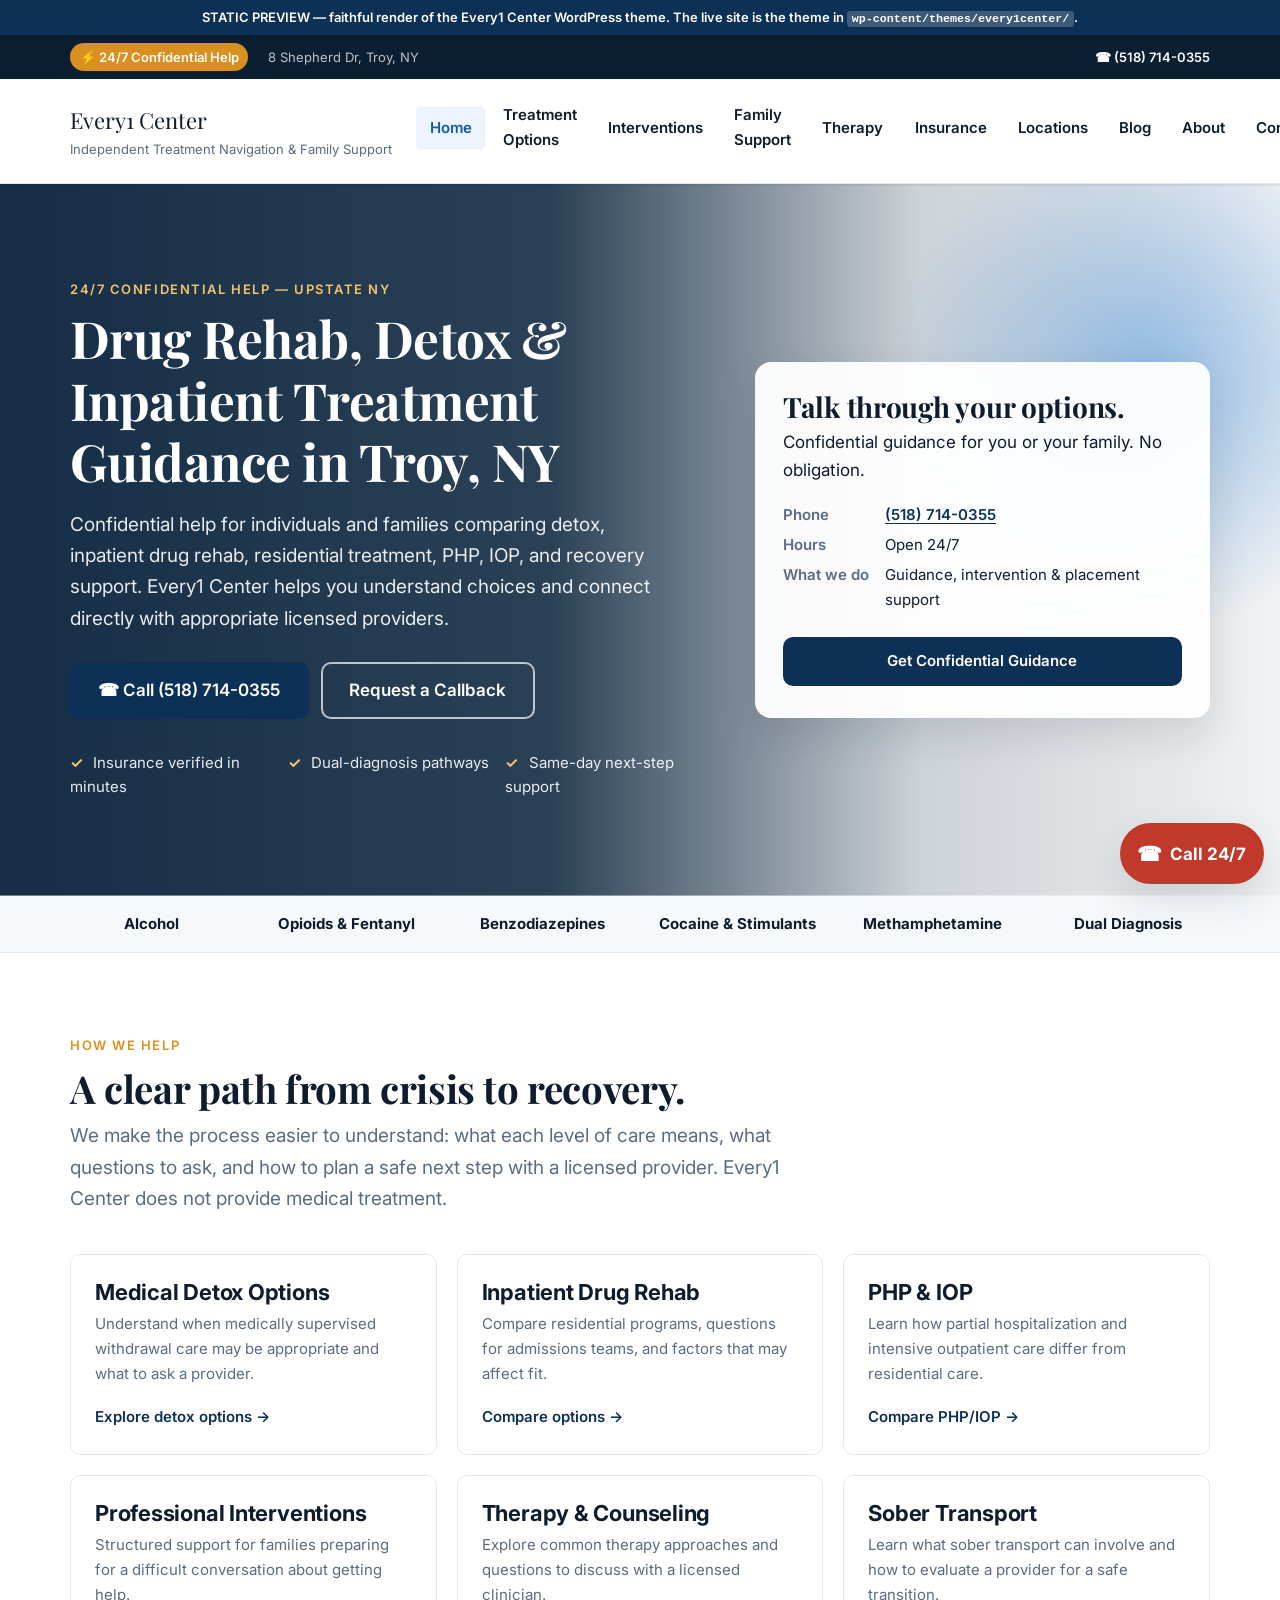
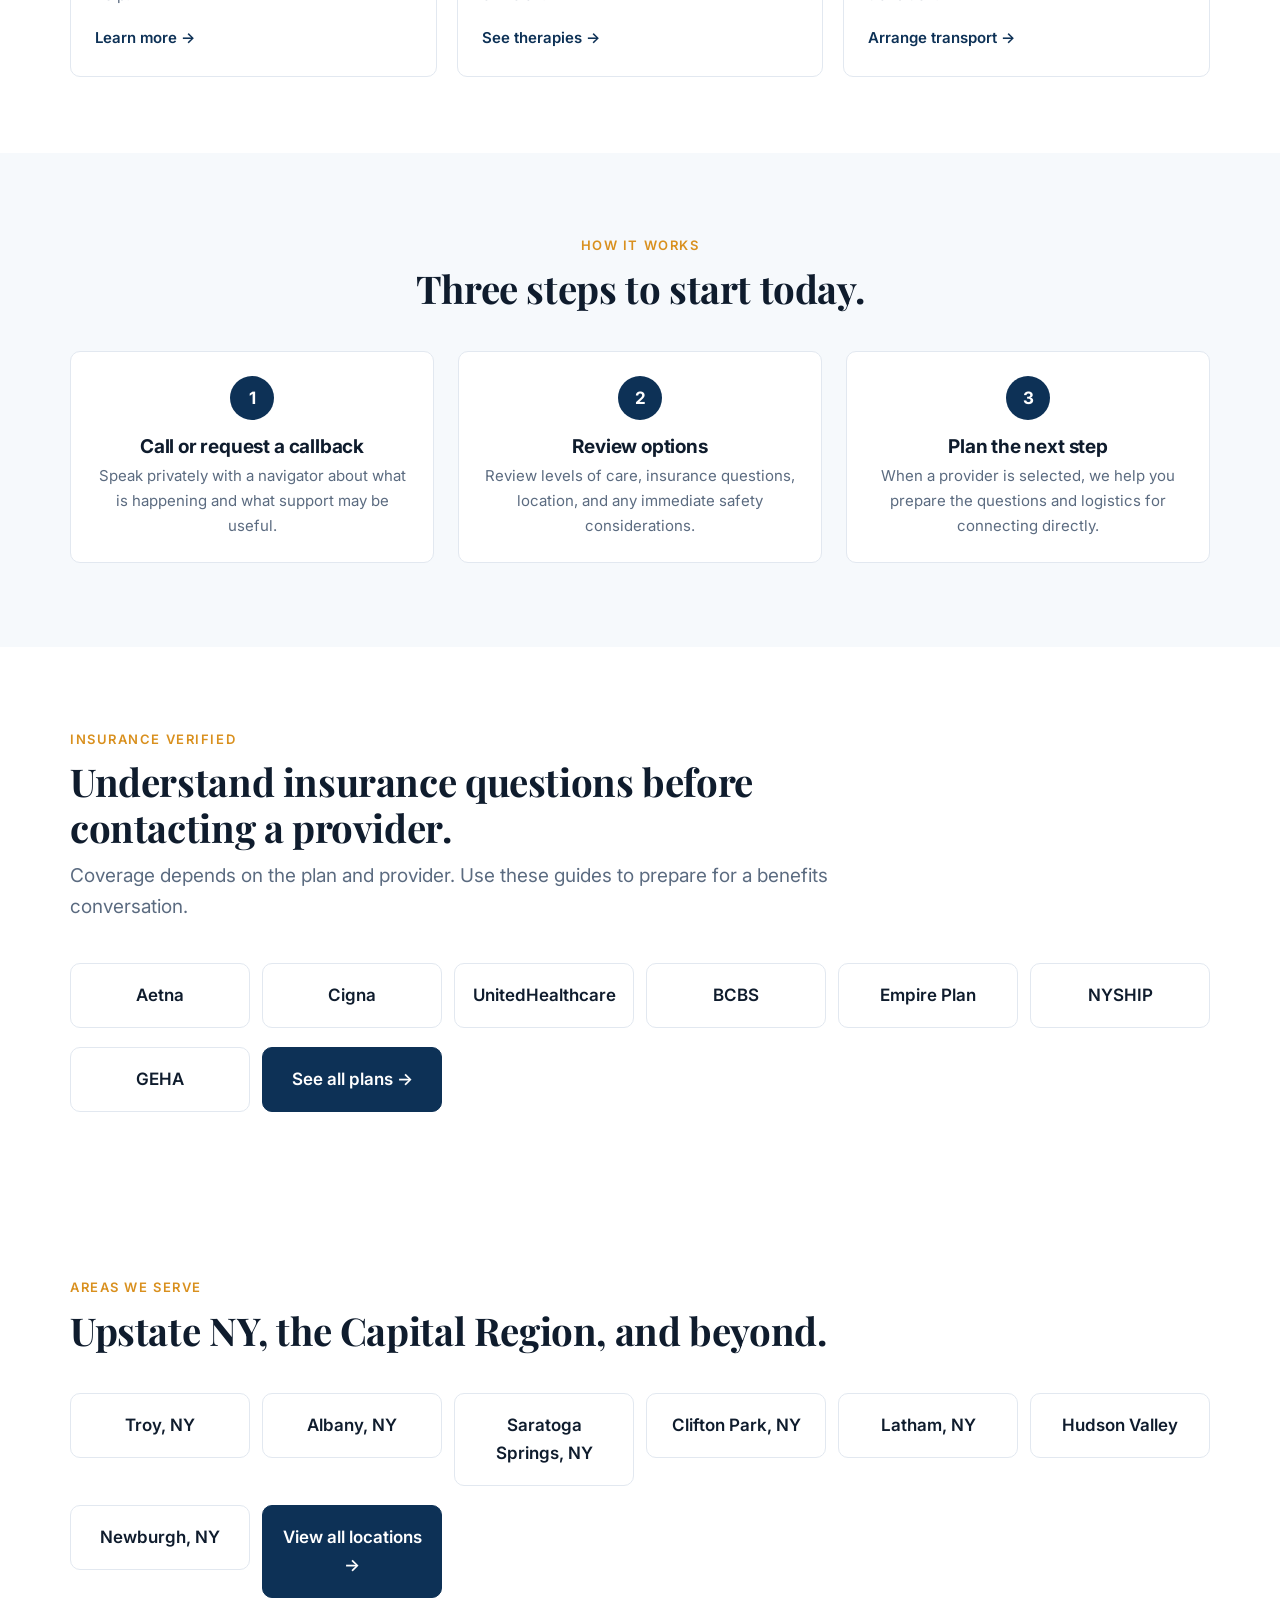
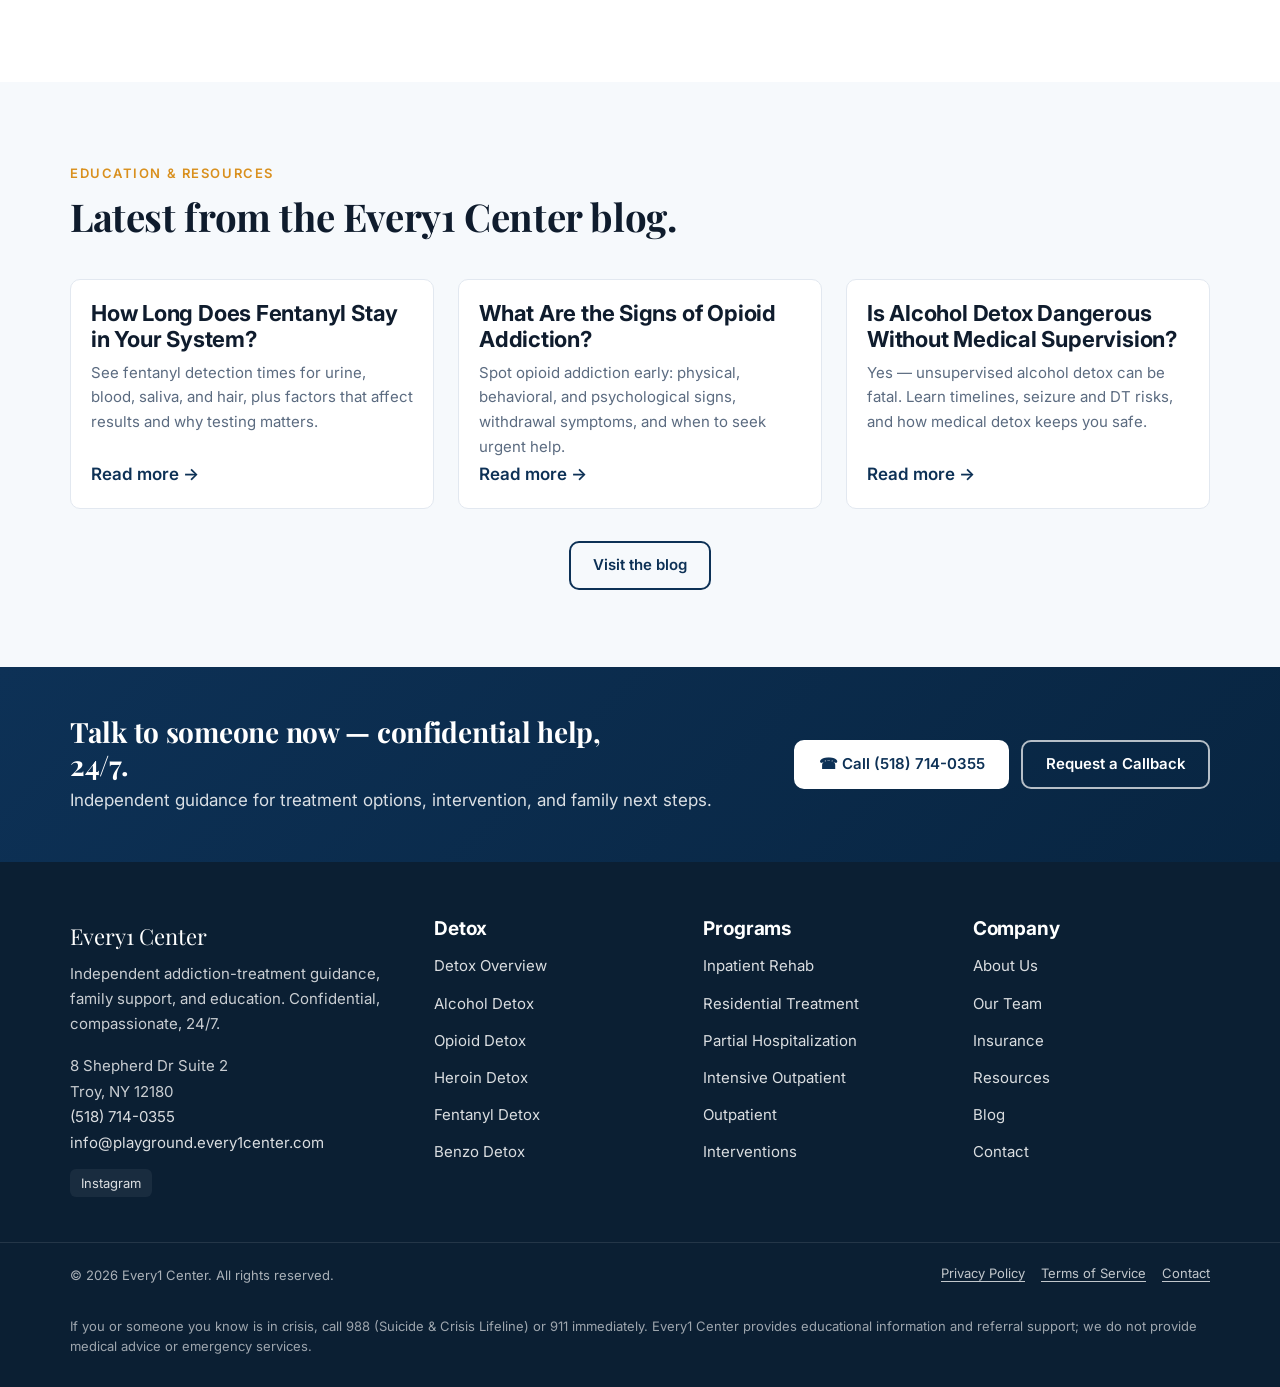
==== commit f76007f7: "Lead with drug rehab, detox, and inpatient treatment guidance" ====
--- a/preview/index.html
+++ b/preview/index.html
@@ -3,7 +3,7 @@
 <head>
 <meta charset="UTF-8">
 <meta name="viewport" content="width=device-width, initial-scale=1">
-<title>Every1 Center | Treatment Navigation, Intervention & Family Support</title>
+<title>Drug Rehab, Detox & Inpatient Treatment Guidance | Every1 Center Troy NY</title>
 <link rel="preconnect" href="https://fonts.googleapis.com"><link rel="preconnect" href="https://fonts.gstatic.com" crossorigin><link href="https://fonts.googleapis.com/css2?family=Inter:wght@400;500;600;700;800&family=Playfair+Display:wght@500;600;700&display=swap" rel="stylesheet">
 <style>
 /* =============================================================
@@ -692,8 +692,8 @@
     <div class="container hero__inner">
       <div class="hero__content">
         <p class="eyebrow">24/7 Confidential Help &mdash; Upstate NY</p>
-        <h1>Clear, confidential help finding the right addiction treatment options.</h1>
-        <p class="hero__lede">Every1 Center is an independent treatment-navigation and intervention resource. We help individuals and families understand options, prepare for next steps, and connect with appropriate licensed providers.</p>
+        <h1>Drug Rehab, Detox &amp; Inpatient Treatment Guidance in Troy, NY</h1>
+        <p class="hero__lede">Confidential help for individuals and families comparing detox, inpatient drug rehab, residential treatment, PHP, IOP, and recovery support. Every1 Center helps you understand choices and connect directly with appropriate licensed providers.</p>
         <div class="hero__actions">
           <a class="btn btn-primary btn-lg phone-link" href="tel:+15187140355">&#9742; Call (518) 714-0355</a>
           <a class="btn btn-outline-light btn-lg" href="#">Request a Callback</a>
@@ -736,8 +736,8 @@
         <p class="section-sub">We make the process easier to understand: what each level of care means, what questions to ask, and how to plan a safe next step with a licensed provider. Every1 Center does not provide medical treatment.</p>
       </header>
       <div class="card-grid card-grid--3">
-        <a class="service-card" href="interior.html"><h3>Detox Options</h3><p>Understand when medically supervised withdrawal care may be appropriate and what to ask a provider.</p><span class="card-cta">Explore detox options &rarr;</span></a>
-        <a class="service-card" href="#"><h3>Residential Treatment Options</h3><p>Compare residential programs, questions for admissions teams, and factors that may affect fit.</p><span class="card-cta">Compare options &rarr;</span></a>
+        <a class="service-card" href="interior.html"><h3>Medical Detox Options</h3><p>Understand when medically supervised withdrawal care may be appropriate and what to ask a provider.</p><span class="card-cta">Explore detox options &rarr;</span></a>
+        <a class="service-card" href="#"><h3>Inpatient Drug Rehab</h3><p>Compare residential programs, questions for admissions teams, and factors that may affect fit.</p><span class="card-cta">Compare options &rarr;</span></a>
         <a class="service-card" href="#"><h3>PHP &amp; IOP</h3><p>Learn how partial hospitalization and intensive outpatient care differ from residential care.</p><span class="card-cta">Compare PHP/IOP &rarr;</span></a>
         <a class="service-card" href="#"><h3>Professional Interventions</h3><p>Structured support for families preparing for a difficult conversation about getting help.</p><span class="card-cta">Learn more &rarr;</span></a>
         <a class="service-card" href="#"><h3>Therapy &amp; Counseling</h3><p>Explore common therapy approaches and questions to discuss with a licensed clinician.</p><span class="card-cta">See therapies &rarr;</span></a>
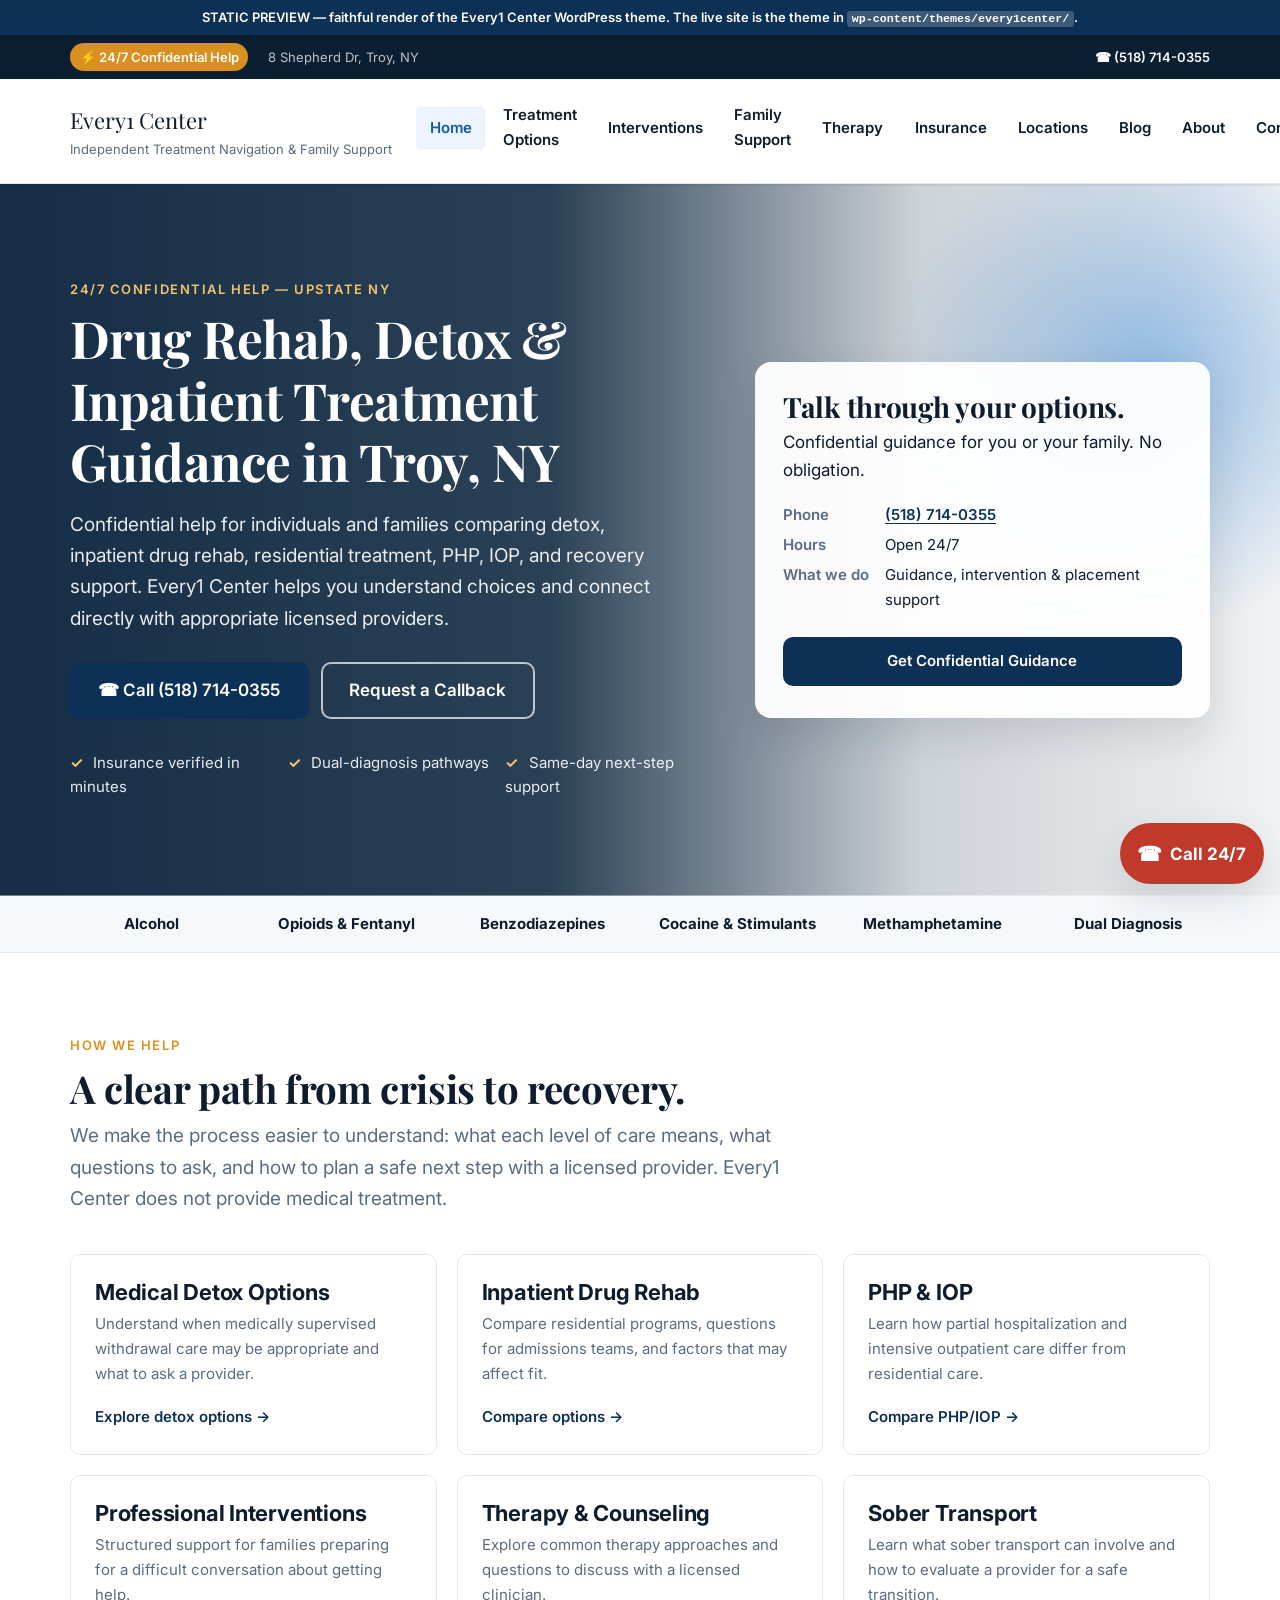
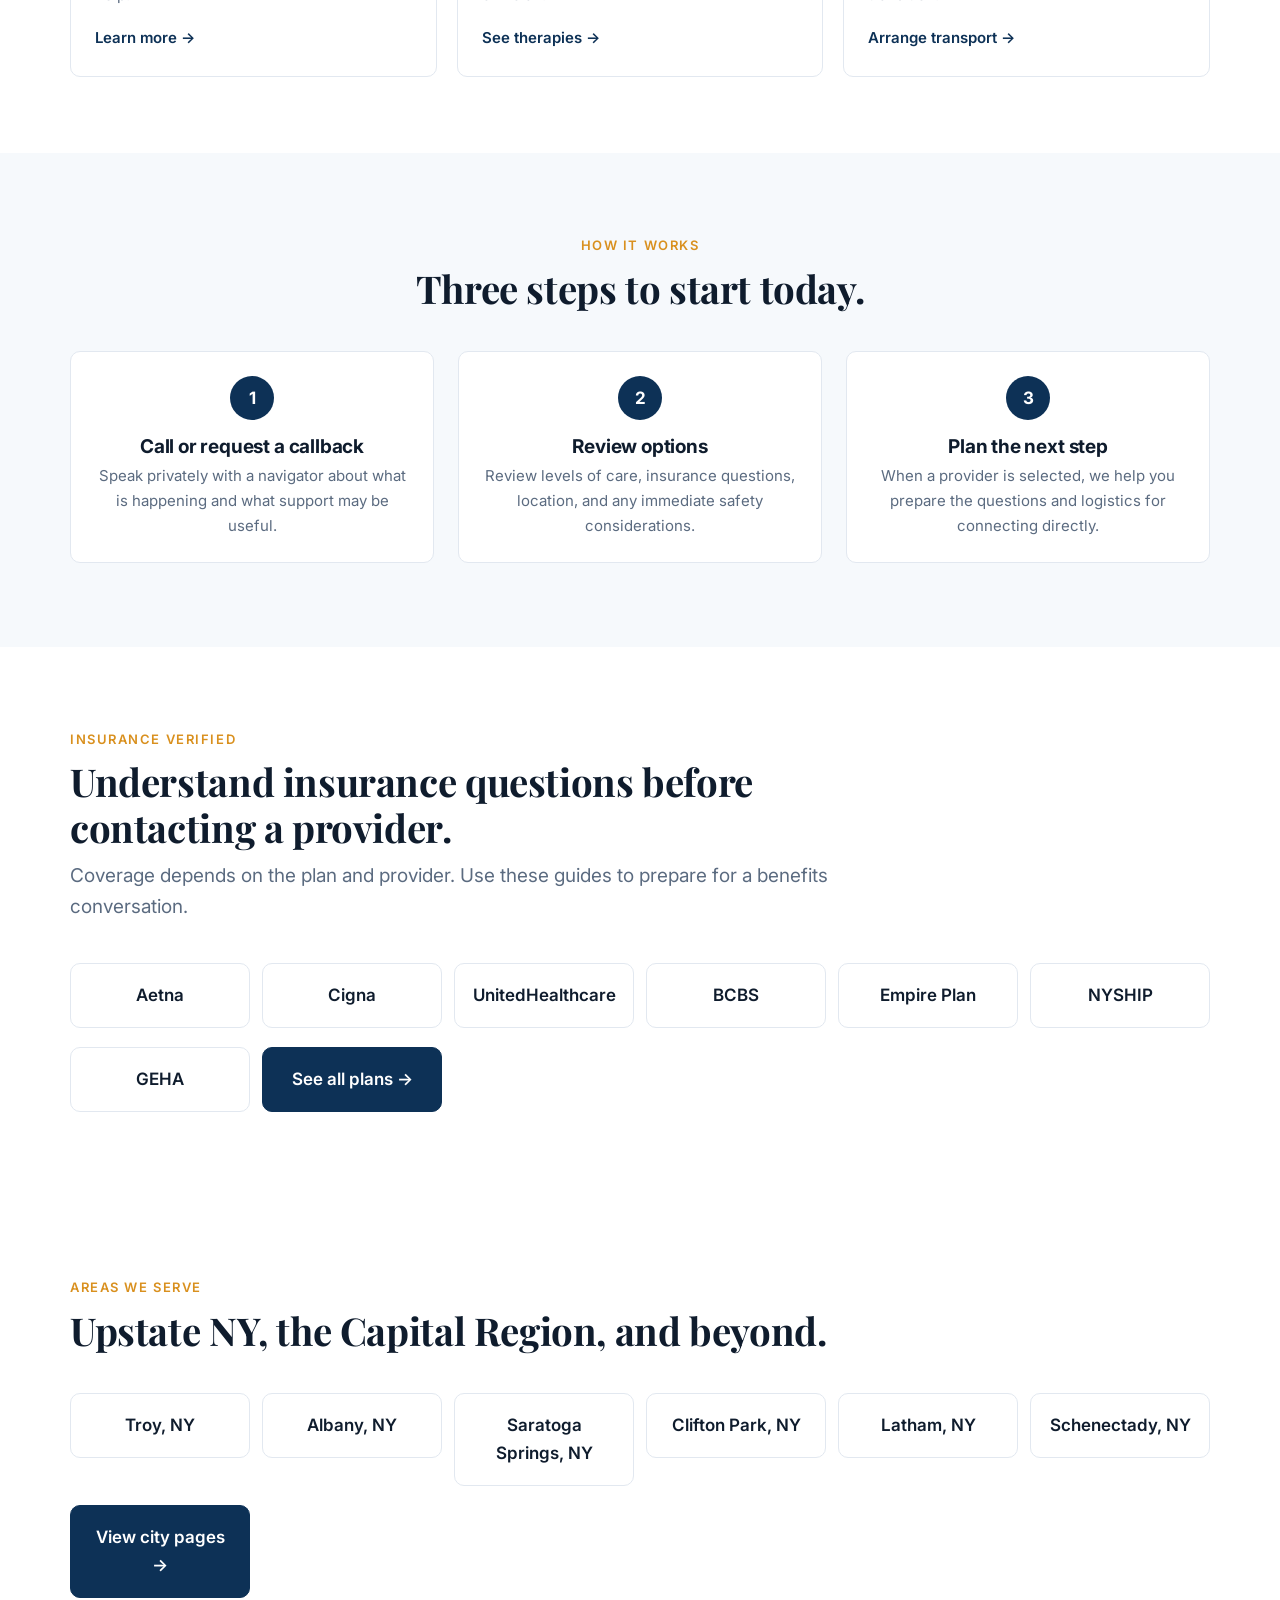
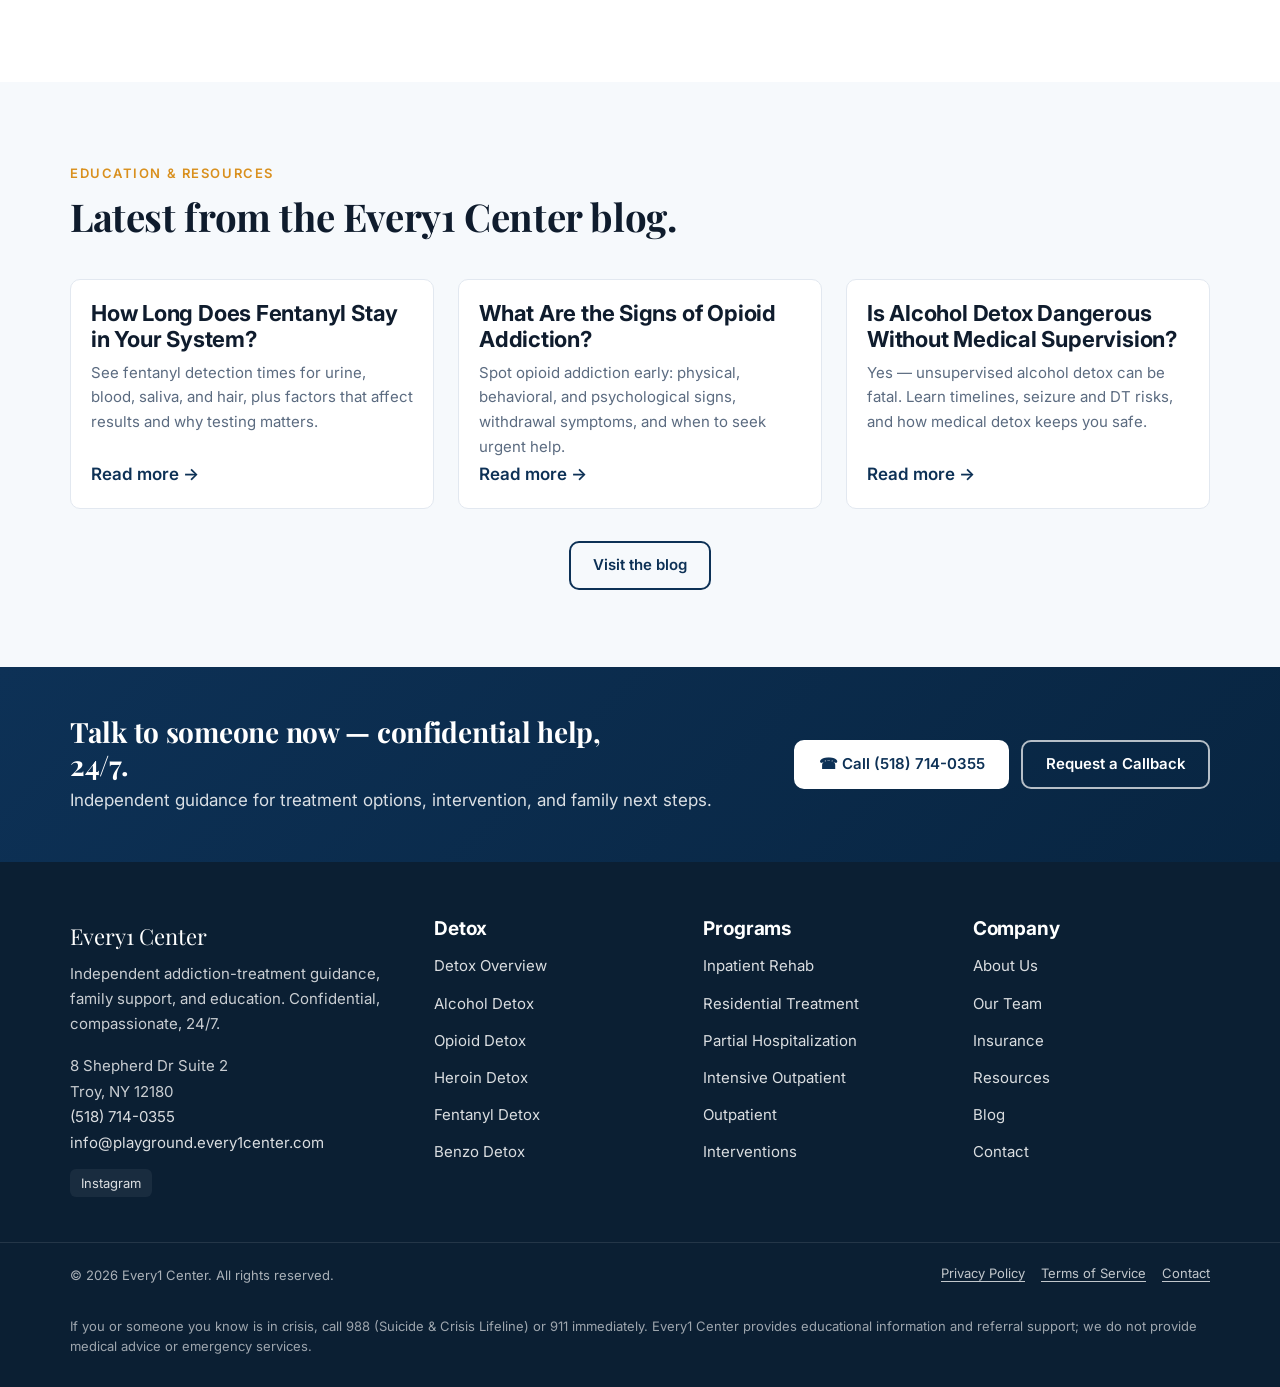
==== commit 5aeb4852: "Polish complete city-page templates and preview" ====
--- a/preview/index.html
+++ b/preview/index.html
@@ -353,6 +353,24 @@
 .section-header--center { margin-left: auto; margin-right: auto; text-align: center; }
 .section-header h2 { margin-bottom: 0.6rem; }
 .section-sub { color: var(--c-muted); font-size: var(--fs-md); margin: 0; }
+.content-section__narrow { max-width: 1120px; }
+
+/* -------- FAQ -------- */
+.faq-list { display: grid; gap: 0.8rem; }
+.faq-item {
+	background: #fff; border: 1px solid var(--c-line); border-radius: var(--radius);
+	padding: 0 1.2rem;
+}
+.faq-item summary {
+	cursor: pointer; list-style: none; position: relative; padding: 1.15rem 2rem 1.15rem 0;
+	font-weight: 700; color: var(--c-ink);
+}
+.faq-item summary::-webkit-details-marker { display: none; }
+.faq-item summary::after {
+	content: '+'; position: absolute; right: 0; top: 0.9rem; color: var(--c-primary); font-size: 1.5rem; line-height: 1;
+}
+.faq-item[open] summary::after { content: '\2212'; }
+.faq-item p { color: var(--c-muted); max-width: 72ch; padding: 0 0 1.15rem; margin: 0; }
 
 /* -------- Card grid -------- */
 .card-grid { display: grid; gap: 1.25rem; }
@@ -670,12 +688,12 @@
     <nav class="main-navigation" id="nav" aria-label="Primary">
       <ul class="primary-menu">
         <li><a href="index.html" style="background:#eef4fb;color:#0b5cab;">Home</a></li>
-        <li><a href="interior.html">Treatment Options</a></li>
-        <li><a href="#">Interventions</a></li>
+        <li><a href="city-albany.html">Treatment Options</a></li>
+		<li><a href="city-pages.html">Interventions</a></li>
         <li><a href="#">Family Support</a></li>
         <li><a href="#">Therapy</a></li>
         <li><a href="#">Insurance</a></li>
-        <li><a href="#">Locations</a></li>
+        <li><a href="city-pages.html">Locations</a></li>
         <li><a href="blog-post.html">Blog</a></li>
         <li><a href="#">About</a></li>
         <li><a href="#">Contact</a></li>
@@ -783,10 +801,10 @@
         <h2>Upstate NY, the Capital Region, and beyond.</h2>
       </header>
       <ul class="location-grid">
-        <li><a href="#">Troy, NY</a></li><li><a href="#">Albany, NY</a></li>
-        <li><a href="#">Saratoga Springs, NY</a></li><li><a href="#">Clifton Park, NY</a></li>
-        <li><a href="#">Latham, NY</a></li><li><a href="#">Hudson Valley</a></li>
-        <li><a href="#">Newburgh, NY</a></li><li><a href="#" class="all-link">View all locations &rarr;</a></li>
+        <li><a href="city-troy.html">Troy, NY</a></li><li><a href="city-albany.html">Albany, NY</a></li>
+        <li><a href="city-saratoga-springs.html">Saratoga Springs, NY</a></li><li><a href="city-clifton-park.html">Clifton Park, NY</a></li>
+        <li><a href="city-latham.html">Latham, NY</a></li><li><a href="city-schenectady.html">Schenectady, NY</a></li>
+        <li><a href="city-pages.html" class="all-link">View city pages &rarr;</a></li>
       </ul>
     </div>
   </section>
